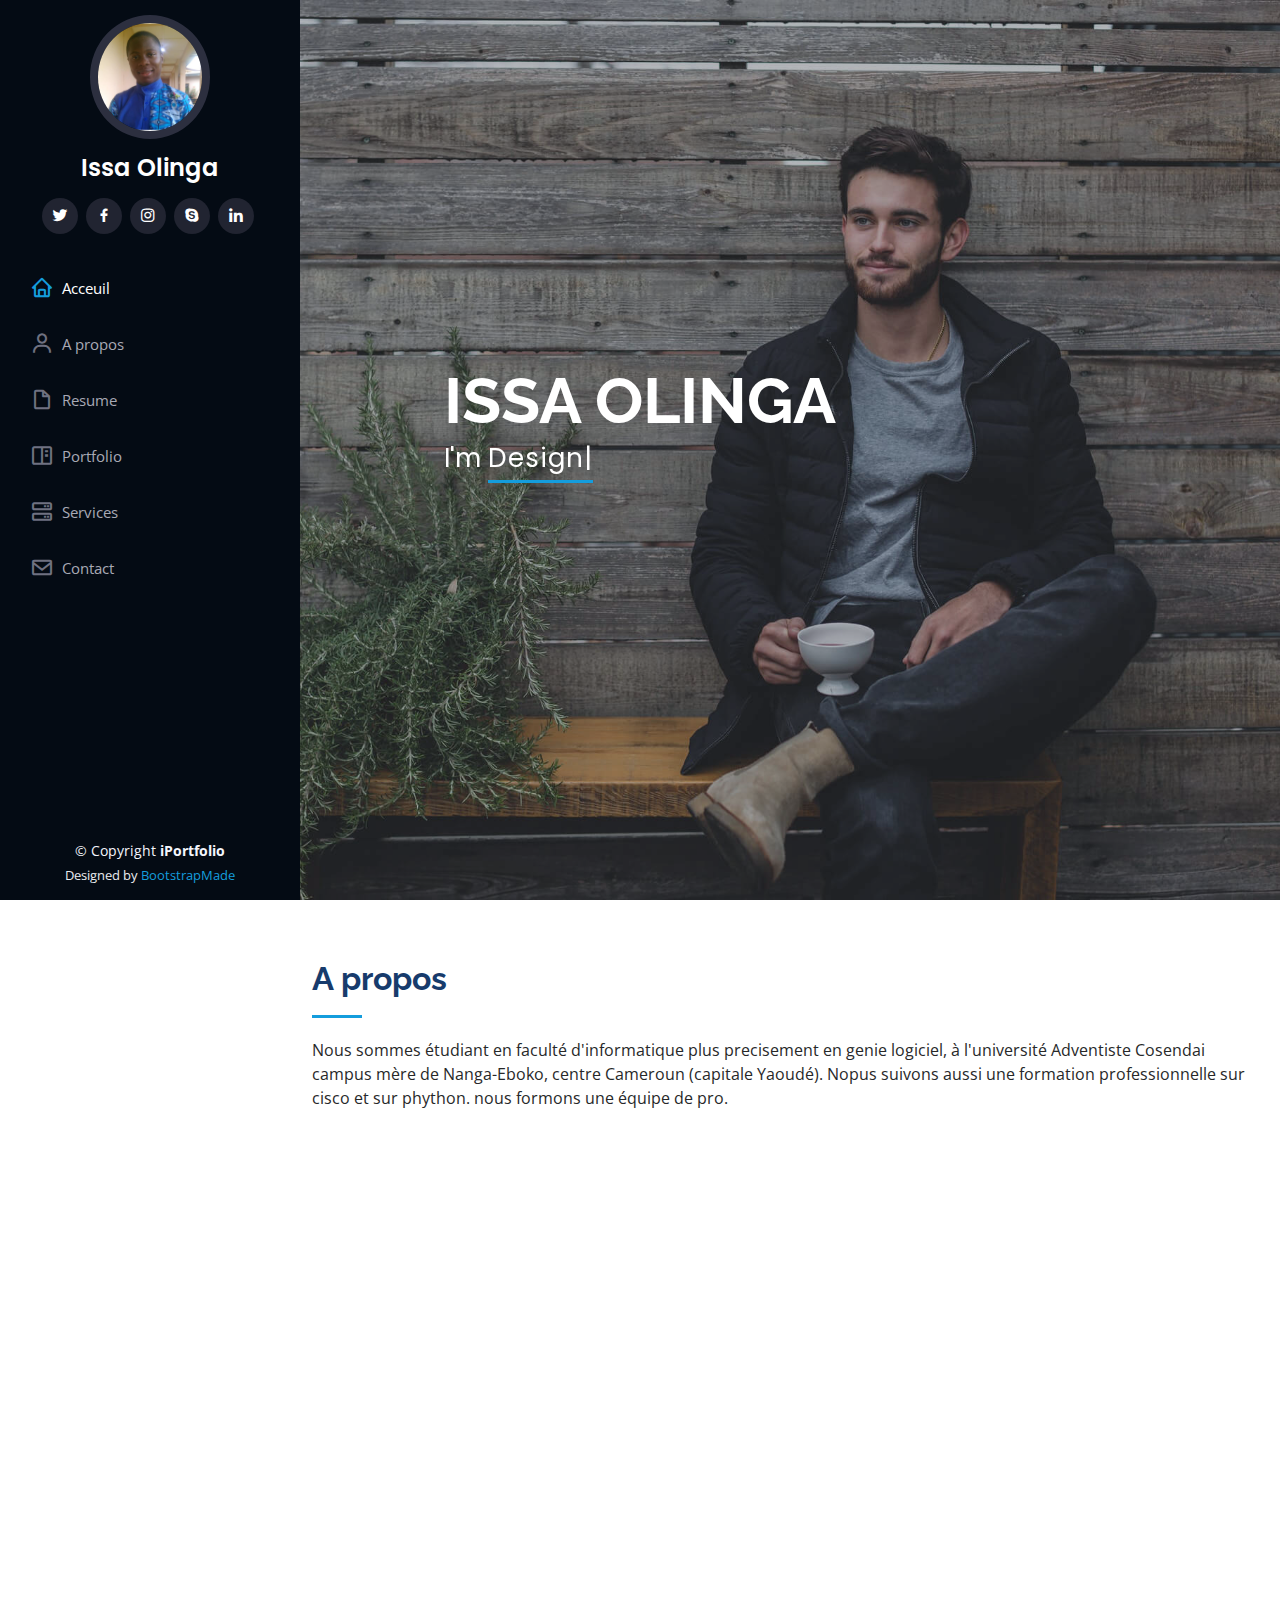
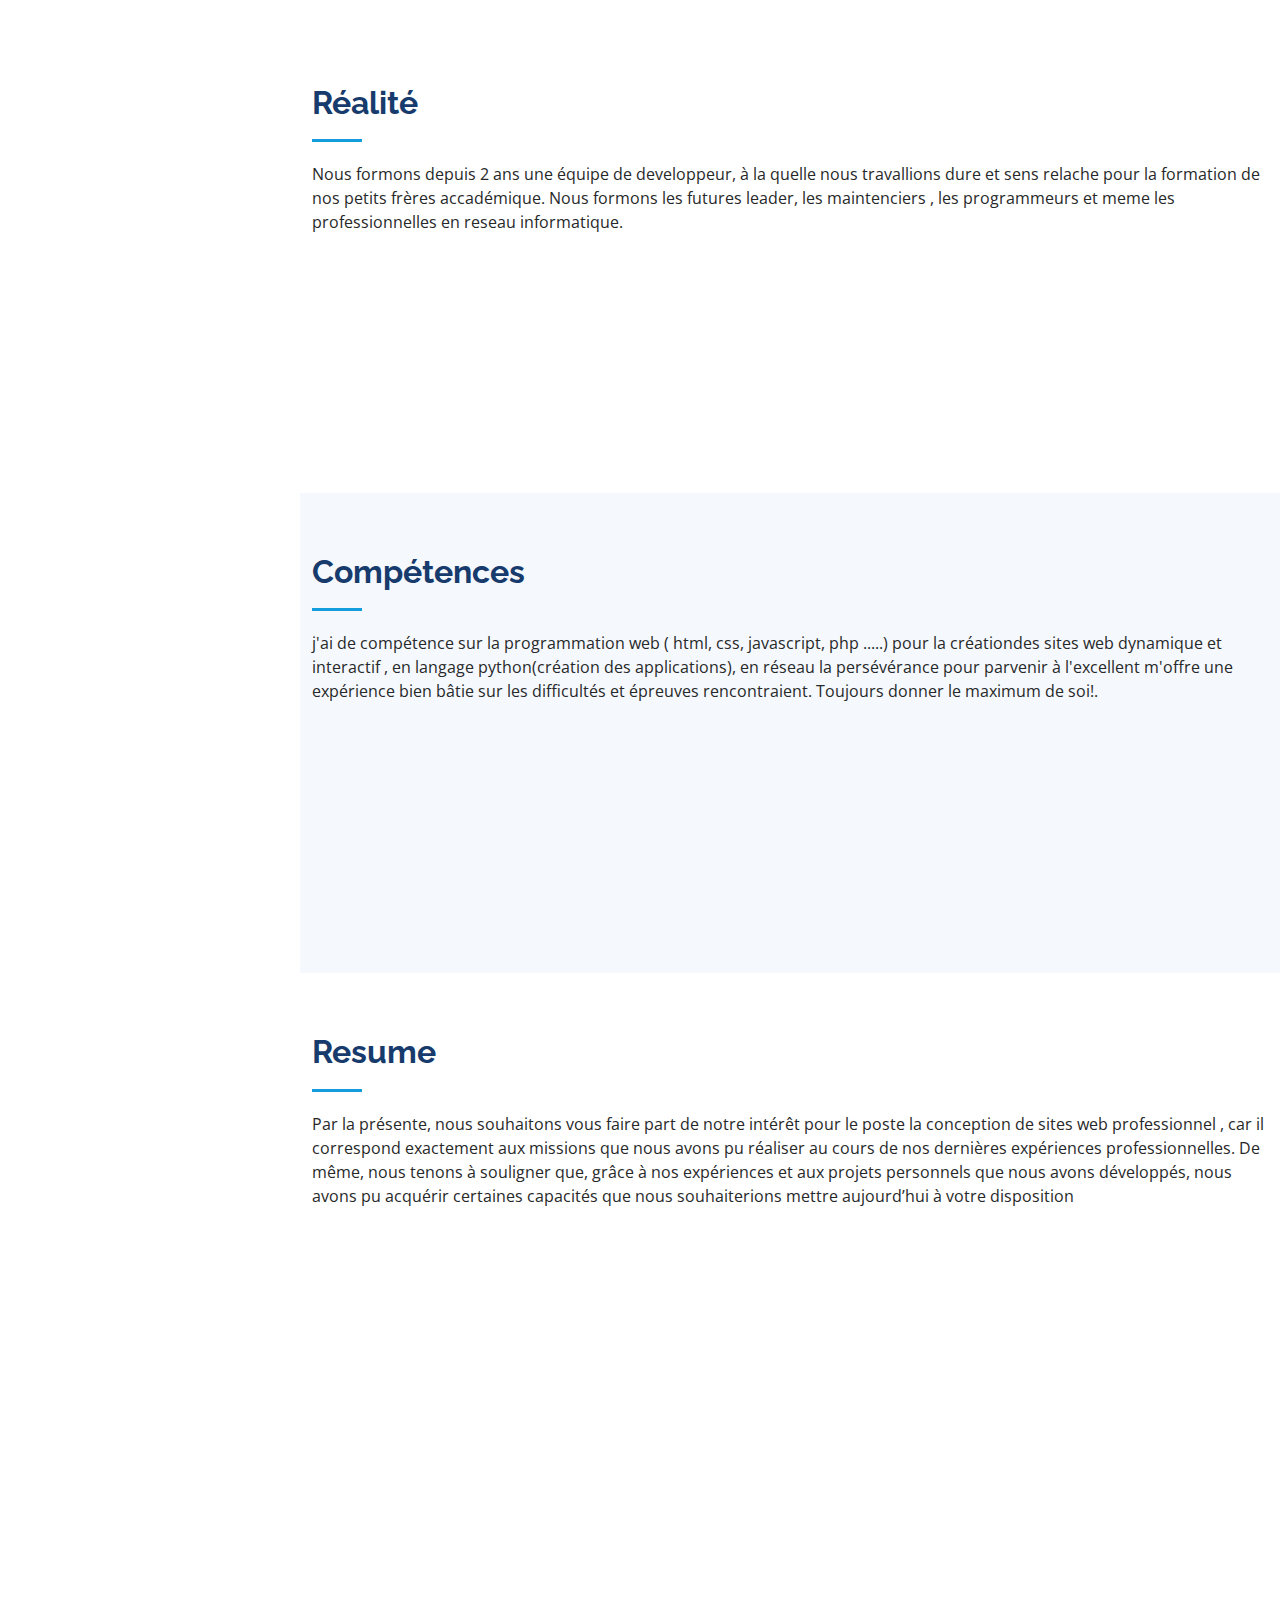
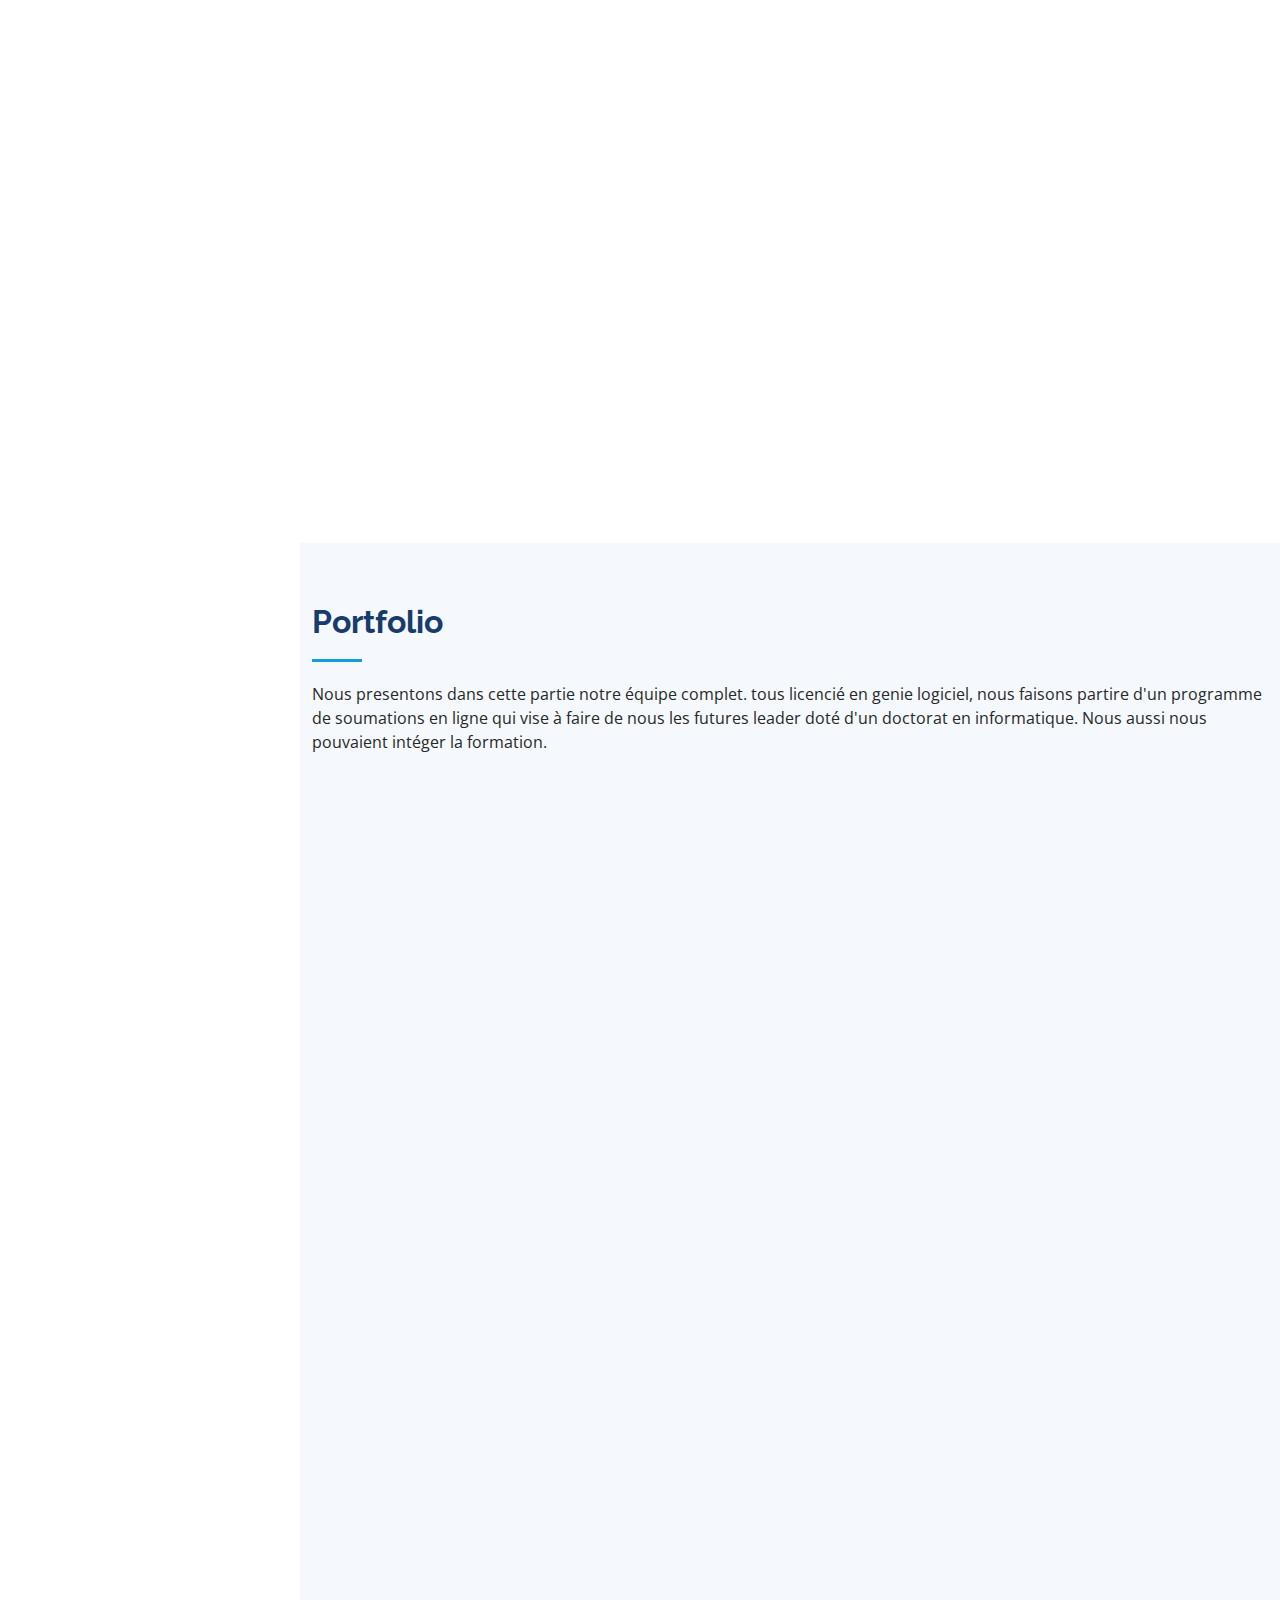
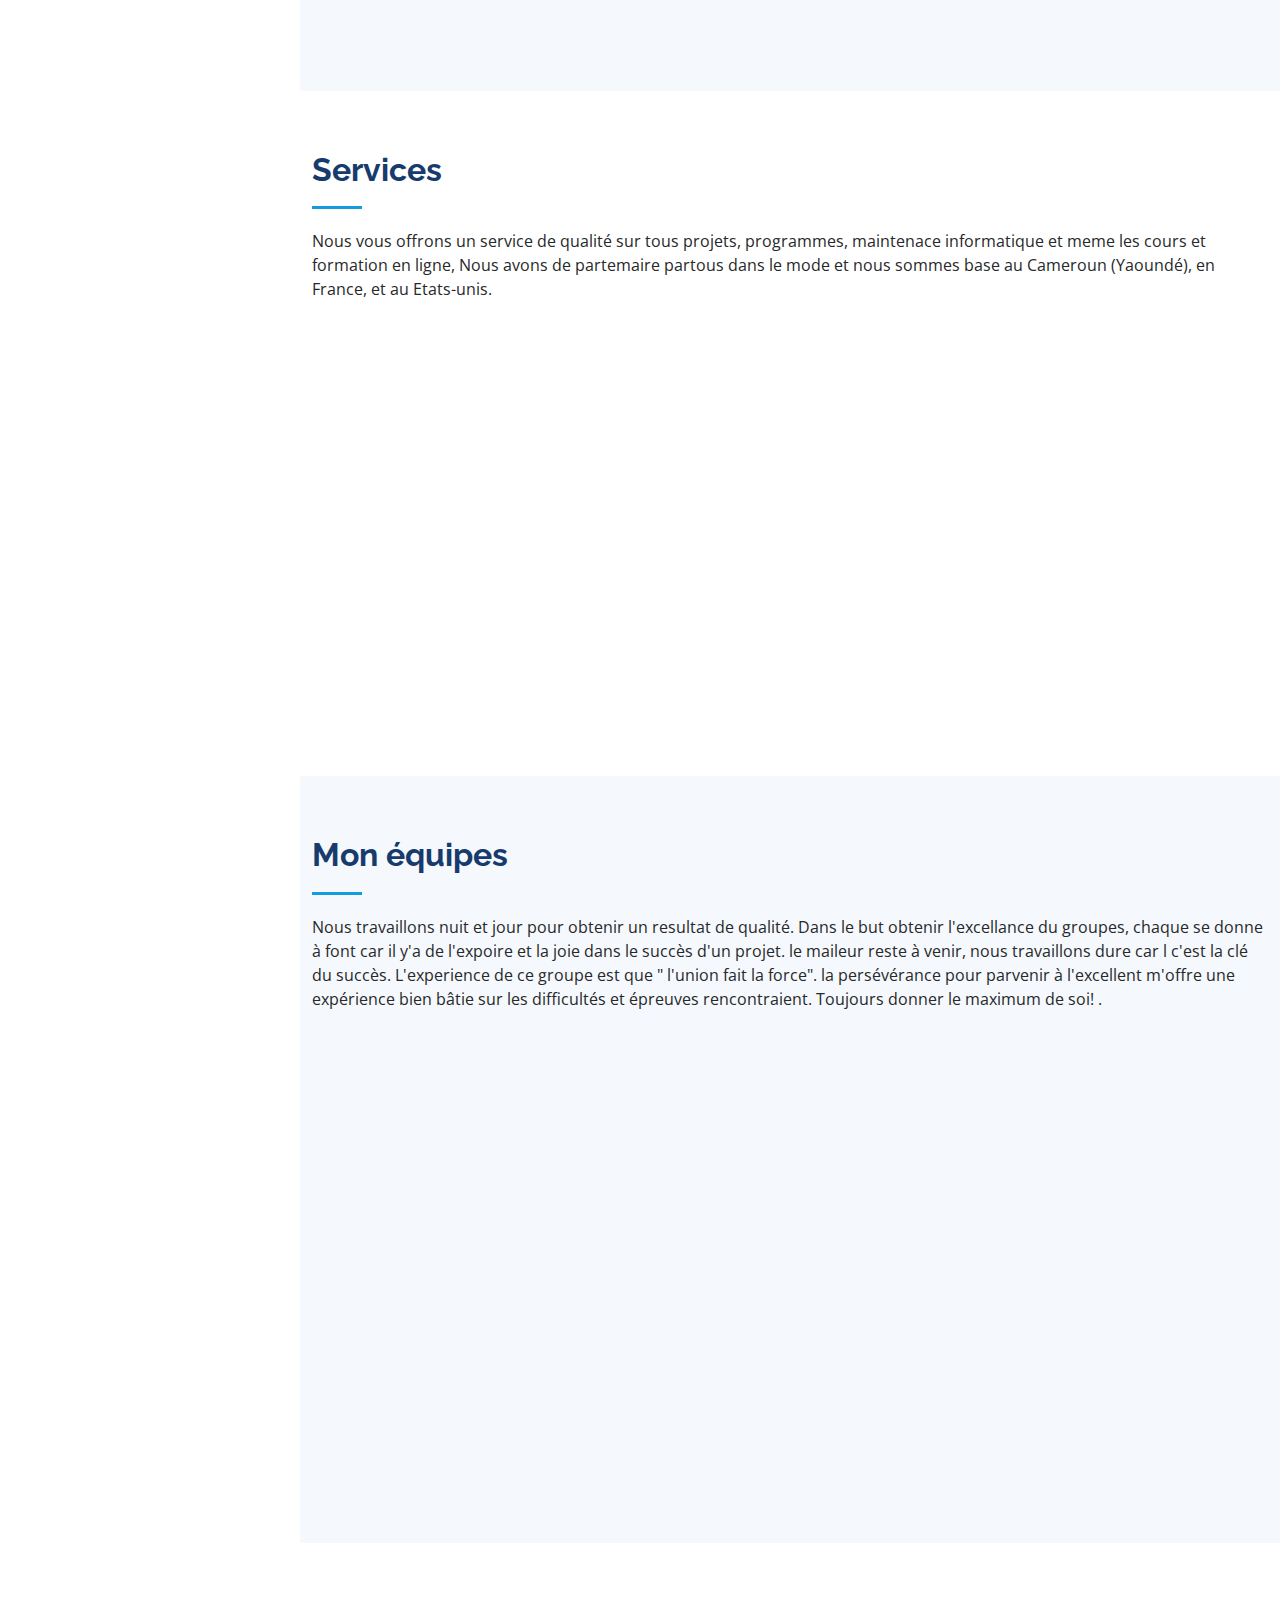
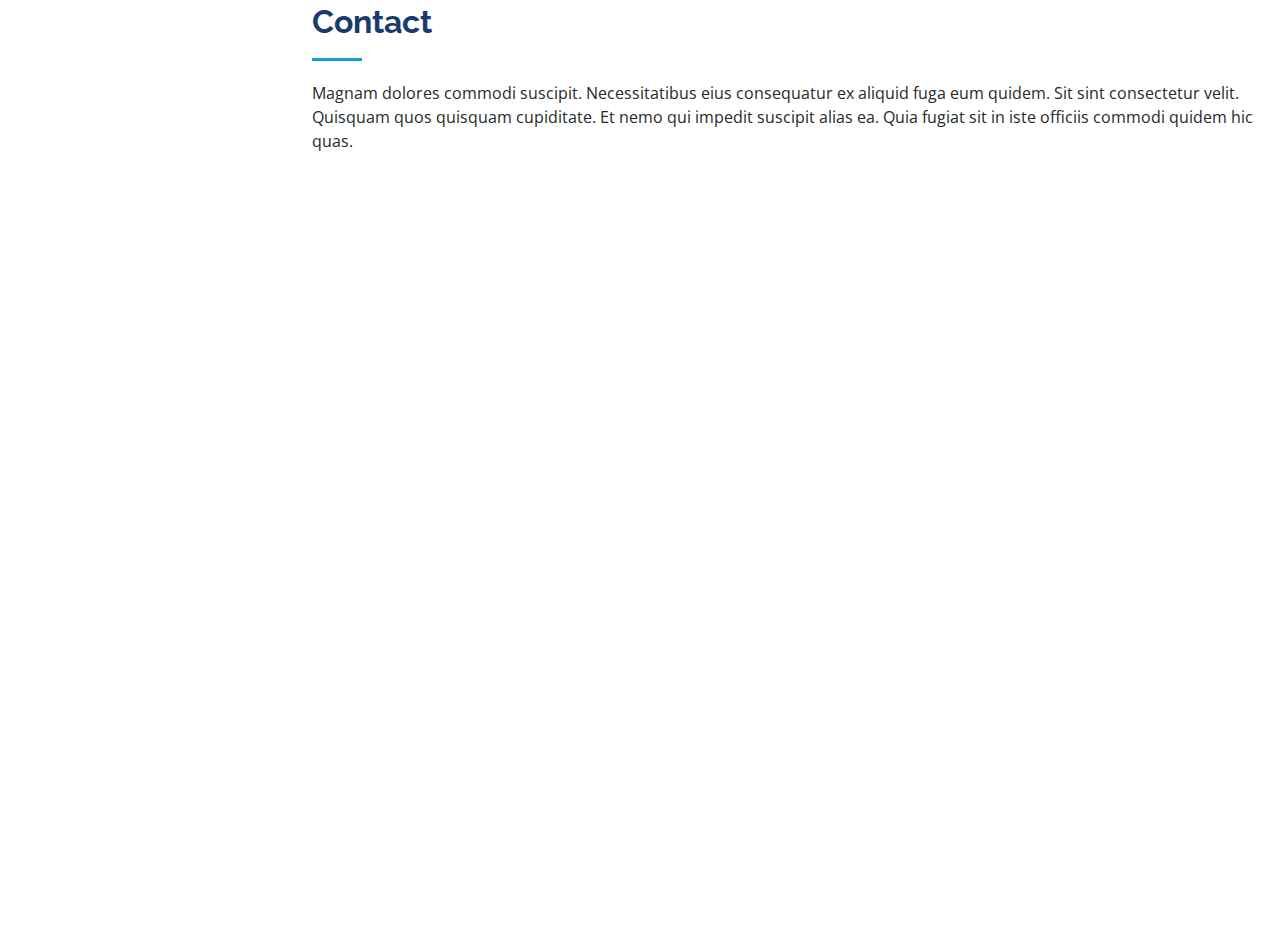
==== indice.html @ e3073c29 "Update and rename index.html to indice.html" ====
<!DOCTYPE html>
<html lang="fr">

<head>
  <meta charset="utf-8">
  <meta content="width=device-width, initial-scale=1.0" name="viewport">

  <title>notre cv</title>
  <meta content="" name="description">
  <meta content="" name="keywords">

  <!-- Favicons -->
  <link href="assets/img/issa.png" rel="icon">
  <link href="assets/img/apple-touch-icon.png" rel="apple-touch-icon">

  <!-- Google Fonts -->
  <link href="https://fonts.googleapis.com/css?family=Open+Sans:300,300i,400,400i,600,600i,700,700i|Raleway:300,300i,400,400i,500,500i,600,600i,700,700i|Poppins:300,300i,400,400i,500,500i,600,600i,700,700i" rel="stylesheet">

  <!-- Vendor CSS Files -->
  <link href="assets/vendor/aos/aos.css" rel="stylesheet">
  <link href="assets/vendor/bootstrap/css/bootstrap.min.css" rel="stylesheet">
  <link href="assets/vendor/bootstrap-icons/bootstrap-icons.css" rel="stylesheet">
  <link href="assets/vendor/boxicons/css/boxicons.min.css" rel="stylesheet">
  <link href="assets/vendor/glightbox/css/glightbox.min.css" rel="stylesheet">
  <link href="assets/vendor/swiper/swiper-bundle.min.css" rel="stylesheet">

  <!-- Template Main CSS File -->
  <link href="assets/css/style.css" rel="stylesheet">

  <!-- =======================================================
  * Template Name: iPortfolio - v3.0.1
  * Template URL: https://bootstrapmade.com/iportfolio-bootstrap-portfolio-websites-template/
  * Author: BootstrapMade.com
  * License: https://bootstrapmade.com/license/
  ======================================================== -->
</head>

<body>

  <!-- ======= Mobile nav toggle button ======= -->
  <i class="bi bi-list mobile-nav-toggle d-xl-none"></i>

  <!-- ======= Header ======= -->
  <header id="header">
    <div class="d-flex flex-column">

      <div class="profile">
        <img src="assets/img/issa.png" alt="" class="img-fluid rounded-circle">
        <h1 class="text-light"><a href="index.html">Issa Olinga</a></h1>
        <div class="social-links mt-3 text-center">
          <a href="#" class="twitter"><i class="bx bxl-twitter"></i></a>
          <a href="#" class="facebook"><i class="bx bxl-facebook"></i></a>
          <a href="#" class="instagram"><i class="bx bxl-instagram"></i></a>
          <a href="#" class="google-plus"><i class="bx bxl-skype"></i></a>
          <a href="#" class="linkedin"><i class="bx bxl-linkedin"></i></a>
        </div>
      </div>

      <nav id="navbar" class="nav-menu navbar">
        <ul>
          <li><a href="#hero" class="nav-link scrollto active"><i class="bx bx-home"></i> <span>Acceuil</span></a></li>
          <li><a href="#about" class="nav-link scrollto"><i class="bx bx-user"></i> <span>A propos</span></a></li>
          <li><a href="#resume" class="nav-link scrollto"><i class="bx bx-file-blank"></i> <span>Resume</span></a></li>
          <li><a href="#portfolio" class="nav-link scrollto"><i class="bx bx-book-content"></i> <span>Portfolio</span></a></li>
          <li><a href="#services" class="nav-link scrollto"><i class="bx bx-server"></i> <span>Services</span></a></li>
          <li><a href="#contact" class="nav-link scrollto"><i class="bx bx-envelope"></i> <span>Contact</span></a></li>
        </ul>
      </nav><!-- .nav-menu -->
    </div>
  </header><!-- End Header -->

  <!-- ======= Hero Section ======= -->
  <section id="hero" class="d-flex flex-column justify-content-center align-items-center">
    <div class="hero-container" data-aos="fade-in">
      <h1>ISSA OLINGA</h1>
      <p>I'm <span class="typed" data-typed-items="Designer, Developer, Freelancer, Photographer"></span></p>
    </div>
  </section><!-- End Hero -->

  <main id="main">

    <!-- ======= About Section ======= -->
    <section id="about" class="about">
      <div class="container">

        <div class="section-title">
          <h2>A propos</h2>
          <p>Nous sommes étudiant en faculté d'informatique plus precisement en genie logiciel, à l'université Adventiste Cosendai
          campus mère de Nanga-Eboko, centre Cameroun (capitale Yaoudé). Nopus suivons aussi une formation professionnelle sur 
          cisco et sur phython. nous formons une équipe de pro.</p>
        </div>

        <div class="row">
          <div class="col-lg-4" data-aos="fade-right">
            <img src="assets/img/issa.png" class="img-fluid" alt="Issa olinga">
          </div>
          <div class="col-lg-8 pt-4 pt-lg-0 content" data-aos="fade-left">
            <h3>ISSA OLINGA &amp; Procity.</h3>
            <p class="font-italic">
              je m'appelle Issa Olinga Hermann Junior et je suis un Camerounais originaire du centre. Procity est mon surmon 
              le plus connu.
            </p>
            <div class="row">
              <div class="col-lg-6">
                <ul>
                  <li><i class="bi bi-chevron-right"></i> <strong>Date Mess:</strong> <span>9 Mars 2000</span></li>
                  <li><i class="bi bi-chevron-right"></i> <strong>Mon site:</strong> <span>issaolinga.alwaysdata.net/issa/</span></li>
                  <li><i class="bi bi-chevron-right"></i> <strong>Tel:</strong> <span>690154721</span></li>
                  <li><i class="bi bi-chevron-right"></i> <strong>Ville:</strong> <span>Nanga, Yaoundé</span></li>
                </ul>
              </div>
              <div class="col-lg-6">
                <ul>
                  <li><i class="bi bi-chevron-right"></i> <strong>Age:</strong> <span>20</span></li>
                  <li><i class="bi bi-chevron-right"></i> <strong>Etude:</strong> <span>Master(bien tot)</span></li>
                  <li><i class="bi bi-chevron-right"></i> <strong>Email:</strong> <span>issa@gmail.com</span></li>
                  <li><i class="bi bi-chevron-right"></i> <strong>Specialité:</strong> <span>Pro web</span></li>
                </ul>
              </div>
            </div>
            <p>
              Je suis de un garcon talentueu, dont les les experience de la vie ne font que fortifiés ma foi et me rende
              toujours fort. La meilleure experience de dévotion, c'est la découverte d'une nouvelle idée, cette experience 
              n'a donnée une vision claire sur la facons que je doit developper mes programmes et mes idée. tout à coté nous oblions pas 
              la prière et la preceverance dans la foie Dieu
            </p>
          </div>
        </div>

      </div>
    </section><!-- End About Section -->

    <!-- ======= Facts Section ======= -->
    <section id="facts" class="facts">
      <div class="container">

        <div class="section-title">
          <h2>Réalité</h2>
          <p>
            Nous formons depuis 2 ans une équipe de developpeur, à la quelle nous travallions dure et sens relache
            pour la formation de nos petits frères accadémique. Nous formons les futures leader, les maintenciers
            , les programmeurs et meme les professionnelles en reseau informatique.</p>
        </div>

        <div class="row no-gutters">

          <div class="col-lg-3 col-md-6 d-md-flex align-items-md-stretch" data-aos="fade-up">
            <div class="count-box">
              <i class="bi bi-emoji-smile"></i>
              <span data-purecounter-start="0" data-purecounter-end="232" data-purecounter-duration="1" class="purecounter"></span>
              <p><strong>Abonner/Clients</strong> liste ouverte</p>
            </div>
          </div>

          <div class="col-lg-3 col-md-6 d-md-flex align-items-md-stretch" data-aos="fade-up" data-aos-delay="100">
            <div class="count-box">
              <i class="bi bi-journal-richtext"></i>
              <span data-purecounter-start="0" data-purecounter-end="521" data-purecounter-duration="1" class="purecounter"></span>
              <p><strong>Projects</strong> Sur tous les domaines de l'informatique</p>
            </div>
          </div>

          <div class="col-lg-3 col-md-6 d-md-flex align-items-md-stretch" data-aos="fade-up" data-aos-delay="200">
            <div class="count-box">
              <i class="bi bi-headset"></i>
              <span data-purecounter-start="0" data-purecounter-end="1453" data-purecounter-duration="1" class="purecounter"></span>
              <p><strong>Les heures de travaille </strong> N'incluent pas les jours fériés</p>
            </div>
          </div>

          <div class="col-lg-3 col-md-6 d-md-flex align-items-md-stretch" data-aos="fade-up" data-aos-delay="300">
            <div class="count-box">
              <i class="bi bi-people"></i>
              <span data-purecounter-start="0" data-purecounter-end="32" data-purecounter-duration="1" class="purecounter"></span>
              <p><strong> Mon équipe</strong> bosseuses très créatives.</p>
            </div>
          </div>

        </div>

      </div>
    </section><!-- End Facts Section -->

    <!-- ======= Skills Section ======= -->
    <section id="skills" class="skills section-bg">
      <div class="container">

        <div class="section-title">
          <h2>Compétences</h2>
          <p>
           j'ai de compétence sur la programmation web ( html, css, javascript, php .....) 
            pour la créationdes sites web dynamique et interactif , en langage python(création des applications), 
            en réseau
            la persévérance pour parvenir à l'excellent m'offre une expérience bien bâtie sur les difficultés 
            et épreuves rencontraient. Toujours donner le maximum de soi!.</p>
        </div>

        <div class="row skills-content">

          <div class="col-lg-6" data-aos="fade-up">

            <div class="progress">
              <span class="skill">HTML <i class="val">100%</i></span>
              <div class="progress-bar-wrap">
                <div class="progress-bar" role="progressbar" aria-valuenow="100" aria-valuemin="0" aria-valuemax="100"></div>
              </div>
            </div>

            <div class="progress">
              <span class="skill">CSS <i class="val">90%</i></span>
              <div class="progress-bar-wrap">
                <div class="progress-bar" role="progressbar" aria-valuenow="90" aria-valuemin="0" aria-valuemax="100"></div>
              </div>
            </div>

            <div class="progress">
              <span class="skill">JavaScript <i class="val">75%</i></span>
              <div class="progress-bar-wrap">
                <div class="progress-bar" role="progressbar" aria-valuenow="75" aria-valuemin="0" aria-valuemax="100"></div>
              </div>
            </div>

          </div>

          <div class="col-lg-6" data-aos="fade-up" data-aos-delay="100">

            <div class="progress">
              <span class="skill">PHP <i class="val">80%</i></span>
              <div class="progress-bar-wrap">
                <div class="progress-bar" role="progressbar" aria-valuenow="80" aria-valuemin="0" aria-valuemax="100"></div>
              </div>
            </div>

            <div class="progress">
              <span class="skill">WordPress/CMS <i class="val">90%</i></span>
              <div class="progress-bar-wrap">
                <div class="progress-bar" role="progressbar" aria-valuenow="90" aria-valuemin="0" aria-valuemax="100"></div>
              </div>
            </div>

            <div class="progress">
              <span class="skill">Photoshop <i class="val">55%</i></span>
              <div class="progress-bar-wrap">
                <div class="progress-bar" role="progressbar" aria-valuenow="55" aria-valuemin="0" aria-valuemax="100"></div>
              </div>
            </div>

          </div>

        </div>

      </div>
    </section><!-- End Skills Section -->

    <!-- ======= Resume Section ======= -->
    <section id="resume" class="resume">
      <div class="container">

        <div class="section-title">
          <h2>Resume</h2>
          <p> Par la présente, nous souhaitons vous faire part de notre intérêt pour le poste la conception de sites web professionnel , car il correspond exactement aux missions que nous avons pu réaliser au cours de nos dernières expériences professionnelles.

De même, nous tenons à souligner que, grâce à nos expériences et aux projets personnels que nous avons développés, nous avons pu acquérir certaines capacités que nous souhaiterions mettre aujourd’hui à votre disposition</p>
        </div>

        <div class="row">
          <div class="col-lg-6" data-aos="fade-up">
            <h3 class="resume-title">Somaire</h3>
            <div class="resume-item pb-0">
              <h4>Ovenga David Kevin</h4>
              <p><em> Designeur graphique avec plus de 3 ans d'expérience dans la conception et le développement.</em></p>
              <ul>
                <li>Yaoundé par 127,Moto-george, YL</li>
                <li>(+237) 69576263</li>
                <li>davidovenga@gmail.com</li>
              </ul>
            </div>

            <h3 class="resume-title">Education</h3>
            <div class="resume-item">
              <h4>Master des Beaux-Arts &amp; Graphic Design</h4>
              <h5>2015 - 2016</h5>
              <p><em>Université Aime cosendai , Nanga Eboko, NE</em></p>
              <p>L'Université Adventiste de Cosendai est une université chrétienne privée appartenant au système éducatif adventiste du septième jour.</div>
            <div class="resume-item">
              <h4>Bachelor of Fine Arts &amp; Graphic Design</h4>
              <h5>2010 - 2014</h5>
              <p><em> Université Aime cosendai , Nanga Eboko, NE </em></p>
              </div>
          </div>
          <div class="col-lg-6" data-aos="fade-up" data-aos-delay="100">
            <h3 class="resume-title">Professional Experience</h3>
            <div class="resume-item">
              <h4>Senior graphic design specialist</h4>
              <h5>2019 - Present</h5>
              <p><em>Experion, New York, NY </em></p>
              <ul>
                <li>Lead in the design, development, and implementation of the graphic, layout, and production communication materials</li>
                <li>Delegate tasks to the 7 members of the design team and provide counsel on all aspects of the project. </li>
                <li>Supervise the assessment of all graphic materials in order to ensure quality and accuracy of the design</li>
                <li>Oversee the efficient use of production project budgets ranging from $2,000 - $25,000</li>
              </ul>
            </div>
            <div class="resume-item">
              <h4>Graphic design specialist</h4>
              <h5>2017 - 2018</h5>
              <p><em>Stepping Stone Advertising, New York, NY</em></p>
              <ul>
                <li>Developed numerous marketing programs (logos, brochures,infographics, presentations, and advertisements).</li>
                <li>Managed up to 5 projects or tasks at a given time while under pressure</li>
                <li>Recommended and consulted with clients on the most appropriate graphic design</li>
                <li>Created 4+ design presentations and proposals a month for clients and account managers</li>
              </ul>
            </div>
          </div>
        </div>

      </div>
    </section><!-- End Resume Section -->

    <!-- ======= Portfolio Section ======= -->
    <section id="portfolio" class="portfolio section-bg">
      <div class="container">

        <div class="section-title">
          <h2>Portfolio</h2>
          <p>
            Nous presentons dans cette partie notre équipe complet. tous licencié en genie logiciel, nous faisons 
            partire d'un programme de soumations en ligne qui vise à faire de nous les futures leader doté d'un doctorat
            en informatique. Nous aussi nous pouvaient intéger la formation.</p>
        </div>

        <div class="row" data-aos="fade-up">
          <div class="col-lg-12 d-flex justify-content-center">
            <ul id="portfolio-flters">
              <li data-filter="*" class="filter-active">All</li>
              <li data-filter=".filter-app">Top</li>
              <li data-filter=".filter-card">Pro</li>
              <li data-filter=".filter-web">yes</li>
            </ul>
          </div>
        </div>

        <div class="row portfolio-container" data-aos="fade-up" data-aos-delay="100">

          <div class="col-lg-4 col-md-6 portfolio-item filter-app">
            <div class="portfolio-wrap">
              <img src="assets/img/portfolio/portfolio-1.jpg" class="img-fluid" alt="">
              <div class="portfolio-links">
                <a href="assets/img/portfolio/portfolio-1.jpg" data-gallery="portfolioGallery" class="portfolio-lightbox" title="App 1"><i class="bx bx-plus"></i></a>
                <a href="portfolio-details.html" title="More Details"><i class="bx bx-link"></i></a>
              </div>
            </div>
          </div>

          <div class="col-lg-4 col-md-6 portfolio-item filter-web">
            <div class="portfolio-wrap">
              <img src="assets/img/portfolio/portfolio-2.jpg" class="img-fluid" alt="">
              <div class="portfolio-links">
                <a href="assets/img/portfolio/portfolio-2.jpg" data-gallery="portfolioGallery" class="portfolio-lightbox" title="Web 3"><i class="bx bx-plus"></i></a>
                <a href="portfolio-details.html" title="More Details"><i class="bx bx-link"></i></a>
              </div>
            </div>
          </div>

          <div class="col-lg-4 col-md-6 portfolio-item filter-app">
            <div class="portfolio-wrap">
              <img src="assets/img/portfolio/portfolio-3.jpg" class="img-fluid" alt="">
              <div class="portfolio-links">
                <a href="assets/img/portfolio/portfolio-3.jpg" data-gallery="portfolioGallery" class="portfolio-lightbox" title="App 2"><i class="bx bx-plus"></i></a>
                <a href="portfolio-details.html" title="More Details"><i class="bx bx-link"></i></a>
              </div>
            </div>
          </div>

          <div class="col-lg-4 col-md-6 portfolio-item filter-card">
            <div class="portfolio-wrap">
              <img src="assets/img/portfolio/portfolio-4.jpg" class="img-fluid" alt="">
              <div class="portfolio-links">
                <a href="assets/img/portfolio/portfolio-4.jpg" data-gallery="portfolioGallery" class="portfolio-lightbox" title="Card 2"><i class="bx bx-plus"></i></a>
                <a href="portfolio-details.html" title="More Details"><i class="bx bx-link"></i></a>
              </div>
            </div>
          </div>

          <div class="col-lg-4 col-md-6 portfolio-item filter-web">
            <div class="portfolio-wrap">
              <img src="assets/img/portfolio/portfolio-5.jpg" class="img-fluid" alt="">
              <div class="portfolio-links">
                <a href="assets/img/portfolio/portfolio-5.jpg" data-gallery="portfolioGallery" class="portfolio-lightbox" title="Web 2"><i class="bx bx-plus"></i></a>
                <a href="portfolio-details.html" title="More Details"><i class="bx bx-link"></i></a>
              </div>
            </div>
          </div>

          <div class="col-lg-4 col-md-6 portfolio-item filter-app">
            <div class="portfolio-wrap">
              <img src="assets/img/portfolio/portfolio-6.jpg" class="img-fluid" alt="">
              <div class="portfolio-links">
                <a href="assets/img/portfolio/portfolio-6.jpg" data-gallery="portfolioGallery" class="portfolio-lightbox" title="App 3"><i class="bx bx-plus"></i></a>
                <a href="portfolio-details.html" title="More Details"><i class="bx bx-link"></i></a>
              </div>
            </div>
          </div>

          <div class="col-lg-4 col-md-6 portfolio-item filter-card">
            <div class="portfolio-wrap">
              <img src="assets/img/portfolio/portfolio-7.jpg" class="img-fluid" alt="">
              <div class="portfolio-links">
                <a href="assets/img/portfolio/portfolio-7.jpg" data-gallery="portfolioGallery" class="portfolio-lightbox" title="Card 1"><i class="bx bx-plus"></i></a>
                <a href="portfolio-details.html" title="More Details"><i class="bx bx-link"></i></a>
              </div>
            </div>
          </div>

          <div class="col-lg-4 col-md-6 portfolio-item filter-card">
            <div class="portfolio-wrap">
              <img src="assets/img/portfolio/portfolio-8.jpg" class="img-fluid" alt="">
              <div class="portfolio-links">
                <a href="assets/img/portfolio/portfolio-8.jpg" data-gallery="portfolioGallery" class="portfolio-lightbox" title="Card 3"><i class="bx bx-plus"></i></a>
                <a href="portfolio-details.html" title="More Details"><i class="bx bx-link"></i></a>
              </div>
            </div>
          </div>

          <div class="col-lg-4 col-md-6 portfolio-item filter-web">
            <div class="portfolio-wrap">
              <img src="assets/img/portfolio/portfolio-9.jpg" class="img-fluid" alt="">
              <div class="portfolio-links">
                <a href="assets/img/portfolio/portfolio-9.jpg" data-gallery="portfolioGallery" class="portfolio-lightbox" title="Web 3"><i class="bx bx-plus"></i></a>
                <a href="portfolio-details.html" title="More Details"><i class="bx bx-link"></i></a>
              </div>
            </div>
          </div>

        </div>

      </div>
    </section><!-- End Portfolio Section -->

    <!-- ======= Services Section ======= -->
    <section id="services" class="services">
      <div class="container">

        <div class="section-title">
          <h2>Services</h2>
          <p>
            Nous vous offrons un service de qualité sur tous projets, programmes, maintenace informatique et
            meme les cours et formation en ligne, Nous avons de partemaire partous dans le mode et nous sommes base
            au Cameroun (Yaoundé), en France, et au Etats-unis.</p>
        </div>

        <div class="row">
          <div class="col-lg-4 col-md-6 icon-box" data-aos="fade-up">
            <div class="icon"><i class="bi bi-briefcase"></i></div>
            <h4 class="title"><a href="">Messageries/couriers</a></h4>
            <p class="description">
              Nous offrons un service de messagerie specialiser et securiser. n'hesitez pas à 
              créer votre compte, profiter des offres</p>
          </div>
          <div class="col-lg-4 col-md-6 icon-box" data-aos="fade-up" data-aos-delay="100">
            <div class="icon"><i class="bi bi-card-checklist"></i></div>
            <h4 class="title"><a href="">service web</a></h4>
            <p class="description">
              Nous vous proposons ici des templets, des sites wordpress, boostrapp, et meme 
              des site avec base de données. souscrivez</p>
          </div>
          <div class="col-lg-4 col-md-6 icon-box" data-aos="fade-up" data-aos-delay="200">
            <div class="icon"><i class="bi bi-bar-chart"></i></div>
            <h4 class="title"><a href="">service réseau</a></h4>
            <p class="description">
              le service reseau informatique vous offre la posibilité avoire les équipements réseaux de qualités (equi cisco)</p>
          </div>
          <div class="col-lg-4 col-md-6 icon-box" data-aos="fade-up" data-aos-delay="300">
            <div class="icon"><i class="bi bi-binoculars"></i></div>
            <h4 class="title"><a href="">hébergement</a></h4>
            <p class="description">
              Nous vos offrons un hébergeur gratuit, pour 5 ans, avec assistance. Ne louper pas cette occasion et profiter des offres</p>
          </div>
          <div class="col-lg-4 col-md-6 icon-box" data-aos="fade-up" data-aos-delay="400">
            <div class="icon"><i class="bi bi-brightness-high"></i></div>
            <h4 class="title"><a href="">Etudes</a></h4>
            <p class="description">
              Nous vous offrons dans ce servive une formation sur php, sur 1 ans dont 2 moins gratuits, le reste payant</p>
          </div>
          <div class="col-lg-4 col-md-6 icon-box" data-aos="fade-up" data-aos-delay="500">
            <div class="icon"><i class="bi bi-calendar4-week"></i></div>
            <h4 class="title"><a href="">Mos programmes</a></h4>
            <p class="description">
              Nous vous donnons la posibilité de vous inscrir à 5$ seulement pour suivre tous nos prrogrammes en ligne. Ne manquez pas</p>
          </div>
        </div>

      </div>
    </section><!-- End Services Section -->

    <!-- ======= Testimonials Section ======= -->
    <section id="testimonials" class="testimonials section-bg">
      <div class="container">

        <div class="section-title">
          <h2>Mon équipes</h2>
          <p>
            Nous travaillons nuit et jour pour obtenir un resultat de qualité. Dans le but obtenir l'excellance du groupes, chaque se donne à font 
            car il y'a de l'expoire et la joie dans le succès d'un projet. le maileur reste à venir, nous travaillons dure car l c'est la clé
            du succès. L'experience de ce groupe est que " l'union fait la force". la persévérance pour parvenir à l'excellent m'offre une expérience bien bâtie sur les difficultés et épreuves rencontraient. Toujours donner le maximum de soi!
            .</p>
        </div>

        <div class="testimonials-slider swiper-container" data-aos="fade-up" data-aos-delay="100">
          <div class="swiper-wrapper">

            <div class="swiper-slide">
              <div class="testimonial-item" data-aos="fade-up">
                <p>
                  <i class="bx bxs-quote-alt-left quote-icon-left"></i>
                  Proin iaculis purus consequat sem cure digni ssim donec porttitora entum suscipit rhoncus. Accusantium quam, ultricies eget id, aliquam eget nibh et. Maecen aliquam, risus at semper.
                  <i class="bx bxs-quote-alt-right quote-icon-right"></i>
                </p>
                <img src="assets/img/testimonials/testimonials-1.jpg" class="testimonial-img" alt="">
                <h3>Saul Goodman</h3>
                <h4>Ceo &amp; Founder</h4>
              </div>
            </div><!-- End testimonial item -->

            <div class="swiper-slide">
              <div class="testimonial-item" data-aos="fade-up" data-aos-delay="100">
                <p>
                  <i class="bx bxs-quote-alt-left quote-icon-left"></i>
                  Export tempor illum tamen malis malis eram quae irure esse labore quem cillum quid cillum eram malis quorum velit fore eram velit sunt aliqua noster fugiat irure amet legam anim culpa.
                  <i class="bx bxs-quote-alt-right quote-icon-right"></i>
                </p>
                <img src="assets/img/testimonials/testimonials-2.jpg" class="testimonial-img" alt="">
                <h3>Sara Wilsson</h3>
                <h4>Designer</h4>
              </div>
            </div><!-- End testimonial item -->

            <div class="swiper-slide">
              <div class="testimonial-item" data-aos="fade-up" data-aos-delay="200">
                <p>
                  <i class="bx bxs-quote-alt-left quote-icon-left"></i>
                  Enim nisi quem export duis labore cillum quae magna enim sint quorum nulla quem veniam duis minim tempor labore quem eram duis noster aute amet eram fore quis sint minim.
                  <i class="bx bxs-quote-alt-right quote-icon-right"></i>
                </p>
                <img src="assets/img/testimonials/testimonials-3.jpg" class="testimonial-img" alt="">
                <h3>Jena Karlis</h3>
                <h4>Store Owner</h4>
              </div>
            </div><!-- End testimonial item -->

            <div class="swiper-slide">
              <div class="testimonial-item" data-aos="fade-up" data-aos-delay="300">
                <p>
                  <i class="bx bxs-quote-alt-left quote-icon-left"></i>
                  Fugiat enim eram quae cillum dolore dolor amet nulla culpa multos export minim fugiat minim velit minim dolor enim duis veniam ipsum anim magna sunt elit fore quem dolore labore illum veniam.
                  <i class="bx bxs-quote-alt-right quote-icon-right"></i>
                </p>
                <img src="assets/img/testimonials/testimonials-4.jpg" class="testimonial-img" alt="">
                <h3>Matt Brandon</h3>
                <h4>Freelancer</h4>
              </div>
            </div><!-- End testimonial item -->

            <div class="swiper-slide">
              <div class="testimonial-item" data-aos="fade-up" data-aos-delay="400">
                <p>
                  <i class="bx bxs-quote-alt-left quote-icon-left"></i>
                  Quis quorum aliqua sint quem legam fore sunt eram irure aliqua veniam tempor noster veniam enim culpa labore duis sunt culpa nulla illum cillum fugiat legam esse veniam culpa fore nisi cillum quid.
                  <i class="bx bxs-quote-alt-right quote-icon-right"></i>
                </p>
                <img src="assets/img/testimonials/testimonials-5.jpg" class="testimonial-img" alt="">
                <h3>John Larson</h3>
                <h4>Entrepreneur</h4>
              </div>
            </div><!-- End testimonial item -->

          </div>
          <div class="swiper-pagination"></div>
        </div>

      </div>
    </section><!-- End Testimonials Section -->

    <!-- ======= Contact Section ======= -->
    <section id="contact" class="contact">
      <div class="container">

        <div class="section-title">
          <h2>Contact</h2>
          <p>Magnam dolores commodi suscipit. Necessitatibus eius consequatur ex aliquid fuga eum quidem. Sit sint consectetur velit. Quisquam quos quisquam cupiditate. Et nemo qui impedit suscipit alias ea. Quia fugiat sit in iste officiis commodi quidem hic quas.</p>
        </div>

        <div class="row" data-aos="fade-in">

          <div class="col-lg-5 d-flex align-items-stretch">
            <div class="info">
              <div class="address">
                <i class="bi bi-geo-alt"></i>
                <h4>Location:</h4>
                <p>A108 Adam Street, New York, NY 535022</p>
              </div>

              <div class="email">
                <i class="bi bi-envelope"></i>
                <h4>Email:</h4>
                <p>info@example.com</p>
              </div>

              <div class="phone">
                <i class="bi bi-phone"></i>
                <h4>Call:</h4>
                <p>+1 5589 55488 55s</p>
              </div>

              <iframe src="https://www.google.com/maps/embed?pb=!1m14!1m8!1m3!1d12097.433213460943!2d-74.0062269!3d40.7101282!3m2!1i1024!2i768!4f13.1!3m3!1m2!1s0x0%3A0xb89d1fe6bc499443!2sDowntown+Conference+Center!5e0!3m2!1smk!2sbg!4v1539943755621" frameborder="0" style="border:0; width: 100%; height: 290px;" allowfullscreen></iframe>
            </div>

          </div>

          <div class="col-lg-7 mt-5 mt-lg-0 d-flex align-items-stretch">
            <form action="forms/contact.php" method="post" role="form" class="php-email-form">
              <div class="row">
                <div class="form-group col-md-6">
                  <label for="name">Your Name</label>
                  <input type="text" name="name" class="form-control" id="name" required>
                </div>
                <div class="form-group col-md-6">
                  <label for="name">Your Email</label>
                  <input type="email" class="form-control" name="email" id="email" required>
                </div>
              </div>
              <div class="form-group">
                <label for="name">Subject</label>
                <input type="text" class="form-control" name="subject" id="subject" required>
              </div>
              <div class="form-group">
                <label for="name">Message</label>
                <textarea class="form-control" name="message" rows="10" required></textarea>
              </div>
              <div class="my-3">
                <div class="loading">Loading</div>
                <div class="error-message"></div>
                <div class="sent-message">Your message has been sent. Thank you!</div>
              </div>
              <div class="text-center"><button type="submit">Send Message</button></div>
            </form>
          </div>

        </div>

      </div>
    </section><!-- End Contact Section -->

  </main><!-- End #main -->

  <!-- ======= Footer ======= -->
  <footer id="footer">
    <div class="container">
      <div class="copyright">
        &copy; Copyright <strong><span>iPortfolio</span></strong>
      </div>
      <div class="credits">
        <!-- All the links in the footer should remain intact. -->
        <!-- You can delete the links only if you purchased the pro version. -->
        <!-- Licensing information: https://bootstrapmade.com/license/ -->
        <!-- Purchase the pro version with working PHP/AJAX contact form: https://bootstrapmade.com/iportfolio-bootstrap-portfolio-websites-template/ -->
        Designed by <a href="https://bootstrapmade.com/">BootstrapMade</a>
      </div>
    </div>
  </footer><!-- End  Footer -->

  <a href="#" class="back-to-top d-flex align-items-center justify-content-center"><i class="bi bi-arrow-up-short"></i></a>

  <!-- Vendor JS Files -->
  <script src="assets/vendor/aos/aos.js"></script>
  <script src="assets/vendor/bootstrap/js/bootstrap.bundle.min.js"></script>
  <script src="assets/vendor/glightbox/js/glightbox.min.js"></script>
  <script src="assets/vendor/isotope-layout/isotope.pkgd.min.js"></script>
  <script src="assets/vendor/php-email-form/validate.js"></script>
  <script src="assets/vendor/purecounter/purecounter.js"></script>
  <script src="assets/vendor/swiper/swiper-bundle.min.js"></script>
  <script src="assets/vendor/typed.js/typed.min.js"></script>
  <script src="assets/vendor/waypoints/noframework.waypoints.js"></script>

  <!-- Template Main JS File -->
  <script src="assets/js/main.js"></script>

</body>

</html>
---- assets/css/style.css ----
/**
* Template Name: iPortfolio - v3.0.1
* Template URL: https://bootstrapmade.com/iportfolio-bootstrap-portfolio-websites-template/
* Author: BootstrapMade.com
* License: https://bootstrapmade.com/license/
*/

/*--------------------------------------------------------------
# General
--------------------------------------------------------------*/
body {
  font-family: "Open Sans", sans-serif;
  color: #272829;
}

a {
  color: #149ddd;
  text-decoration: none;
}

a:hover {
  color: #37b3ed;
  text-decoration: none;
}

h1, h2, h3, h4, h5, h6 {
  font-family: "Raleway", sans-serif;
}

/*--------------------------------------------------------------
# Back to top button
--------------------------------------------------------------*/
.back-to-top {
  position: fixed;
  visibility: hidden;
  opacity: 0;
  right: 15px;
  bottom: 15px;
  z-index: 996;
  background: #149ddd;
  width: 40px;
  height: 40px;
  border-radius: 50px;
  transition: all 0.4s;
}

.back-to-top i {
  font-size: 28px;
  color: #fff;
  line-height: 0;
}

.back-to-top:hover {
  background: #2eafec;
  color: #fff;
}

.back-to-top.active {
  visibility: visible;
  opacity: 1;
}

/*--------------------------------------------------------------
# Header
--------------------------------------------------------------*/
#header {
  position: fixed;
  top: 0;
  left: 0;
  bottom: 0;
  width: 300px;
  transition: all ease-in-out 0.5s;
  z-index: 9997;
  transition: all 0.5s;
  padding: 0 15px;
  background: #040b14;
  overflow-y: auto;
}

#header .profile img {
  margin: 15px auto;
  display: block;
  width: 120px;
  border: 8px solid #2c2f3f;
}

#header .profile h1 {
  font-size: 24px;
  margin: 0;
  padding: 0;
  font-weight: 600;
  -moz-text-align-last: center;
  text-align-last: center;
  font-family: "Poppins", sans-serif;
}

#header .profile h1 a, #header .profile h1 a:hover {
  color: #fff;
  text-decoration: none;
}

#header .profile .social-links a {
  font-size: 18px;
  display: inline-block;
  background: #212431;
  color: #fff;
  line-height: 1;
  padding: 8px 0;
  margin-right: 4px;
  border-radius: 50%;
  text-align: center;
  width: 36px;
  height: 36px;
  transition: 0.3s;
}

#header .profile .social-links a:hover {
  background: #149ddd;
  color: #fff;
  text-decoration: none;
}

#main {
  margin-left: 300px;
}

@media (max-width: 1199px) {
  #header {
    left: -300px;
  }
  #main {
    margin-left: 0;
  }
}

/*--------------------------------------------------------------
# Navigation Menu
--------------------------------------------------------------*/
/* Desktop Navigation */
.nav-menu {
  padding: 30px 0 0 0;
}

.nav-menu * {
  margin: 0;
  padding: 0;
  list-style: none;
}

.nav-menu > ul > li {
  position: relative;
  white-space: nowrap;
}

.nav-menu a {
  display: flex;
  align-items: center;
  color: #a8a9b4;
  padding: 12px 15px;
  margin-bottom: 8px;
  transition: 0.3s;
  font-size: 15px;
}

.nav-menu a i {
  font-size: 24px;
  padding-right: 8px;
  color: #6f7180;
}

.nav-menu a:hover, .nav-menu .active, .nav-menu li:hover > a {
  text-decoration: none;
  color: #fff;
}

.nav-menu a:hover i, .nav-menu .active i, .nav-menu li:hover > a i {
  color: #149ddd;
}

/* Mobile Navigation */
.mobile-nav-toggle {
  position: fixed;
  right: 15px;
  top: 15px;
  z-index: 9998;
  border: 0;
  font-size: 24px;
  transition: all 0.4s;
  outline: none !important;
  background-color: #149ddd;
  color: #fff;
  width: 40px;
  height: 40px;
  display: inline-flex;
  align-items: center;
  justify-content: center;
  line-height: 0;
  border-radius: 50px;
  cursor: pointer;
}

.mobile-nav-active {
  overflow: hidden;
}

.mobile-nav-active #header {
  left: 0;
}

/*--------------------------------------------------------------
# Hero Section
--------------------------------------------------------------*/
#hero {
  width: 100%;
  height: 100vh;
  background: url("../img/hero-bg.jpg") top center;
  background-size: cover;
}

#hero:before {
  content: "";
  background: rgba(5, 13, 24, 0.3);
  position: absolute;
  bottom: 0;
  top: 0;
  left: 0;
  right: 0;
  z-index: 1;
}

#hero .hero-container {
  position: relative;
  z-index: 2;
  min-width: 300px;
}

#hero h1 {
  margin: 0 0 10px 0;
  font-size: 64px;
  font-weight: 700;
  line-height: 56px;
  color: #fff;
}

#hero p {
  color: #fff;
  margin-bottom: 50px;
  font-size: 26px;
  font-family: "Poppins", sans-serif;
}

#hero p span {
  color: #fff;
  padding-bottom: 4px;
  letter-spacing: 1px;
  border-bottom: 3px solid #149ddd;
}

@media (min-width: 1024px) {
  #hero {
    background-attachment: fixed;
  }
}

@media (max-width: 768px) {
  #hero h1 {
    font-size: 28px;
    line-height: 36px;
  }
  #hero h2 {
    font-size: 18px;
    line-height: 24px;
    margin-bottom: 30px;
  }
}

/*--------------------------------------------------------------
# Sections General
--------------------------------------------------------------*/
section {
  padding: 60px 0;
  overflow: hidden;
}

.section-bg {
  background: #f5f8fd;
}

.section-title {
  padding-bottom: 30px;
}

.section-title h2 {
  font-size: 32px;
  font-weight: bold;
  margin-bottom: 20px;
  padding-bottom: 20px;
  position: relative;
  color: #173b6c;
}

.section-title h2::after {
  content: '';
  position: absolute;
  display: block;
  width: 50px;
  height: 3px;
  background: #149ddd;
  bottom: 0;
  left: 0;
}

.section-title p {
  margin-bottom: 0;
}

/*--------------------------------------------------------------
# About
--------------------------------------------------------------*/
.about .content h3 {
  font-weight: 700;
  font-size: 26px;
  color: #173b6c;
}

.about .content ul {
  list-style: none;
  padding: 0;
}

.about .content ul li {
  margin-bottom: 20px;
  display: flex;
  align-items: center;
}

.about .content ul strong {
  margin-right: 10px;
}

.about .content ul i {
  font-size: 16px;
  margin-right: 5px;
  color: #149ddd;
  line-height: 0;
}

.about .content p:last-child {
  margin-bottom: 0;
}

/*--------------------------------------------------------------
# Facts
--------------------------------------------------------------*/
.facts {
  padding-bottom: 30px;
}

.facts .count-box {
  padding: 30px;
  width: 100%;
}

.facts .count-box i {
  display: block;
  font-size: 44px;
  color: #149ddd;
  float: left;
  line-height: 0;
}

.facts .count-box span {
  font-size: 48px;
  line-height: 40px;
  display: block;
  font-weight: 700;
  color: #050d18;
  margin-left: 60px;
}

.facts .count-box p {
  padding: 15px 0 0 0;
  margin: 0 0 0 60px;
  font-family: "Raleway", sans-serif;
  font-size: 14px;
  color: #122f57;
}

.facts .count-box a {
  font-weight: 600;
  display: block;
  margin-top: 20px;
  color: #122f57;
  font-size: 15px;
  font-family: "Poppins", sans-serif;
  transition: ease-in-out 0.3s;
}

.facts .count-box a:hover {
  color: #1f5297;
}

/*--------------------------------------------------------------
# Akills
--------------------------------------------------------------*/
.skills .progress {
  height: 60px;
  display: block;
  background: none;
  border-radius: 0;
}

.skills .progress .skill {
  padding: 0;
  margin: 0 0 6px 0;
  text-transform: uppercase;
  display: block;
  font-weight: 600;
  font-family: "Poppins", sans-serif;
  color: #050d18;
}

.skills .progress .skill .val {
  float: right;
  font-style: normal;
}

.skills .progress-bar-wrap {
  background: #dce8f8;
  height: 10px;
}

.skills .progress-bar {
  width: 1px;
  height: 10px;
  transition: .9s;
  background-color: #149ddd;
}

/*--------------------------------------------------------------
# Resume
--------------------------------------------------------------*/
.resume .resume-title {
  font-size: 26px;
  font-weight: 700;
  margin-top: 20px;
  margin-bottom: 20px;
  color: #050d18;
}

.resume .resume-item {
  padding: 0 0 20px 20px;
  margin-top: -2px;
  border-left: 2px solid #1f5297;
  position: relative;
}

.resume .resume-item h4 {
  line-height: 18px;
  font-size: 18px;
  font-weight: 600;
  text-transform: uppercase;
  font-family: "Poppins", sans-serif;
  color: #050d18;
  margin-bottom: 10px;
}

.resume .resume-item h5 {
  font-size: 16px;
  background: #e4edf9;
  padding: 5px 15px;
  display: inline-block;
  font-weight: 600;
  margin-bottom: 10px;
}

.resume .resume-item ul {
  padding-left: 20px;
}

.resume .resume-item ul li {
  padding-bottom: 10px;
}

.resume .resume-item:last-child {
  padding-bottom: 0;
}

.resume .resume-item::before {
  content: "";
  position: absolute;
  width: 16px;
  height: 16px;
  border-radius: 50px;
  left: -9px;
  top: 0;
  background: #fff;
  border: 2px solid #1f5297;
}

/*--------------------------------------------------------------
# Portfolio
--------------------------------------------------------------*/
.portfolio .portfolio-item {
  margin-bottom: 30px;
}

.portfolio #portfolio-flters {
  padding: 0;
  margin: 0 auto 35px auto;
  list-style: none;
  text-align: center;
  background: #fff;
  border-radius: 50px;
  padding: 2px 15px;
}

.portfolio #portfolio-flters li {
  cursor: pointer;
  display: inline-block;
  padding: 10px 15px 8px 15px;
  font-size: 14px;
  font-weight: 600;
  line-height: 1;
  text-transform: uppercase;
  color: #272829;
  margin-bottom: 5px;
  transition: all 0.3s ease-in-out;
}

.portfolio #portfolio-flters li:hover, .portfolio #portfolio-flters li.filter-active {
  color: #149ddd;
}

.portfolio #portfolio-flters li:last-child {
  margin-right: 0;
}

.portfolio .portfolio-wrap {
  transition: 0.3s;
  position: relative;
  overflow: hidden;
  z-index: 1;
}

.portfolio .portfolio-wrap::before {
  content: "";
  background: rgba(255, 255, 255, 0.5);
  position: absolute;
  left: 0;
  right: 0;
  top: 0;
  bottom: 0;
  transition: all ease-in-out 0.3s;
  z-index: 2;
  opacity: 0;
}

.portfolio .portfolio-wrap .portfolio-links {
  opacity: 1;
  left: 0;
  right: 0;
  bottom: -60px;
  z-index: 3;
  position: absolute;
  transition: all ease-in-out 0.3s;
  display: flex;
  justify-content: center;
}

.portfolio .portfolio-wrap .portfolio-links a {
  color: #fff;
  font-size: 28px;
  text-align: center;
  background: rgba(20, 157, 221, 0.75);
  transition: 0.3s;
  width: 50%;
}

.portfolio .portfolio-wrap .portfolio-links a:hover {
  background: rgba(20, 157, 221, 0.95);
}

.portfolio .portfolio-wrap .portfolio-links a + a {
  border-left: 1px solid #37b3ed;
}

.portfolio .portfolio-wrap:hover::before {
  top: 0;
  left: 0;
  right: 0;
  bottom: 0;
  opacity: 1;
}

.portfolio .portfolio-wrap:hover .portfolio-links {
  opacity: 1;
  bottom: 0;
}

/*--------------------------------------------------------------
# Portfolio Details
--------------------------------------------------------------*/
.portfolio-details {
  padding-top: 40px;
}

.portfolio-details .portfolio-details-slider img {
  width: 100%;
}

.portfolio-details .portfolio-details-slider .swiper-pagination {
  margin-top: 20px;
  position: relative;
}

.portfolio-details .portfolio-details-slider .swiper-pagination .swiper-pagination-bullet {
  width: 12px;
  height: 12px;
  background-color: #fff;
  opacity: 1;
  border: 1px solid #149ddd;
}

.portfolio-details .portfolio-details-slider .swiper-pagination .swiper-pagination-bullet-active {
  background-color: #149ddd;
}

.portfolio-details .portfolio-info {
  padding: 30px;
  box-shadow: 0px 0 30px rgba(5, 13, 24, 0.08);
}

.portfolio-details .portfolio-info h3 {
  font-size: 22px;
  font-weight: 700;
  margin-bottom: 20px;
  padding-bottom: 20px;
  border-bottom: 1px solid #eee;
}

.portfolio-details .portfolio-info ul {
  list-style: none;
  padding: 0;
  font-size: 15px;
}

.portfolio-details .portfolio-info ul li + li {
  margin-top: 10px;
}

.portfolio-details .portfolio-description {
  padding-top: 30px;
}

.portfolio-details .portfolio-description h2 {
  font-size: 26px;
  font-weight: 700;
  margin-bottom: 20px;
}

.portfolio-details .portfolio-description p {
  padding: 0;
}

/*--------------------------------------------------------------
# Services
--------------------------------------------------------------*/
.services .icon-box {
  margin-bottom: 20px;
}

.services .icon {
  float: left;
  display: flex;
  align-items: center;
  justify-content: center;
  width: 54px;
  height: 54px;
  background: #149ddd;
  border-radius: 50%;
  transition: 0.5s;
  border: 1px solid #149ddd;
}

.services .icon i {
  color: #fff;
  font-size: 24px;
  line-height: 0;
}

.services .icon-box:hover .icon {
  background: #fff;
}

.services .icon-box:hover .icon i {
  color: #149ddd;
}

.services .title {
  margin-left: 80px;
  font-weight: 700;
  margin-bottom: 15px;
  font-size: 18px;
}

.services .title a {
  color: #343a40;
}

.services .title a:hover {
  color: #149ddd;
}

.services .description {
  margin-left: 80px;
  line-height: 24px;
  font-size: 14px;
}

/*--------------------------------------------------------------
# Testimonials
--------------------------------------------------------------*/
.testimonials .testimonial-item {
  box-sizing: content-box;
  text-align: center;
  min-height: 320px;
}

.testimonials .testimonial-item .testimonial-img {
  width: 90px;
  border-radius: 50%;
  margin: 0 auto;
}

.testimonials .testimonial-item h3 {
  font-size: 18px;
  font-weight: bold;
  margin: 10px 0 5px 0;
  color: #111;
}

.testimonials .testimonial-item h4 {
  font-size: 14px;
  color: #999;
  margin: 0;
}

.testimonials .testimonial-item .quote-icon-left, .testimonials .testimonial-item .quote-icon-right {
  color: #c3e8fa;
  font-size: 26px;
}

.testimonials .testimonial-item .quote-icon-left {
  display: inline-block;
  left: -5px;
  position: relative;
}

.testimonials .testimonial-item .quote-icon-right {
  display: inline-block;
  right: -5px;
  position: relative;
  top: 10px;
}

.testimonials .testimonial-item p {
  font-style: italic;
  margin: 0 15px 15px 15px;
  padding: 20px;
  background: #fff;
  position: relative;
  margin-bottom: 35px;
  border-radius: 6px;
  box-shadow: 0px 2px 15px rgba(0, 0, 0, 0.1);
}

.testimonials .testimonial-item p::after {
  content: "";
  width: 0;
  height: 0;
  border-top: 20px solid #fff;
  border-right: 20px solid transparent;
  border-left: 20px solid transparent;
  position: absolute;
  bottom: -20px;
  left: calc(50% - 20px);
}

.testimonials .swiper-pagination {
  margin-top: 20px;
  position: relative;
}

.testimonials .swiper-pagination .swiper-pagination-bullet {
  width: 12px;
  height: 12px;
  background-color: #fff;
  opacity: 1;
  border: 1px solid #149ddd;
}

.testimonials .swiper-pagination .swiper-pagination-bullet-active {
  background-color: #149ddd;
}

/*--------------------------------------------------------------
# Contact
--------------------------------------------------------------*/
.contact {
  padding-bottom: 130px;
}

.contact .info {
  padding: 30px;
  background: #fff;
  width: 100%;
  box-shadow: 0 0 24px 0 rgba(0, 0, 0, 0.12);
}

.contact .info i {
  font-size: 20px;
  color: #149ddd;
  float: left;
  width: 44px;
  height: 44px;
  background: #dff3fc;
  display: flex;
  justify-content: center;
  align-items: center;
  border-radius: 50px;
  transition: all 0.3s ease-in-out;
}

.contact .info h4 {
  padding: 0 0 0 60px;
  font-size: 22px;
  font-weight: 600;
  margin-bottom: 5px;
  color: #050d18;
}

.contact .info p {
  padding: 0 0 10px 60px;
  margin-bottom: 20px;
  font-size: 14px;
  color: #173b6c;
}

.contact .info .email p {
  padding-top: 5px;
}

.contact .info .social-links {
  padding-left: 60px;
}

.contact .info .social-links a {
  font-size: 18px;
  display: inline-block;
  background: #333;
  color: #fff;
  line-height: 1;
  padding: 8px 0;
  border-radius: 50%;
  text-align: center;
  width: 36px;
  height: 36px;
  transition: 0.3s;
  margin-right: 10px;
}

.contact .info .social-links a:hover {
  background: #149ddd;
  color: #fff;
}

.contact .info .email:hover i, .contact .info .address:hover i, .contact .info .phone:hover i {
  background: #149ddd;
  color: #fff;
}

.contact .php-email-form {
  width: 100%;
  padding: 30px;
  background: #fff;
  box-shadow: 0 0 24px 0 rgba(0, 0, 0, 0.12);
}

.contact .php-email-form .form-group {
  padding-bottom: 8px;
}

.contact .php-email-form .validate {
  display: none;
  color: red;
  margin: 0 0 15px 0;
  font-weight: 400;
  font-size: 13px;
}

.contact .php-email-form .error-message {
  display: none;
  color: #fff;
  background: #ed3c0d;
  text-align: left;
  padding: 15px;
  font-weight: 600;
}

.contact .php-email-form .error-message br + br {
  margin-top: 25px;
}

.contact .php-email-form .sent-message {
  display: none;
  color: #fff;
  background: #18d26e;
  text-align: center;
  padding: 15px;
  font-weight: 600;
}

.contact .php-email-form .loading {
  display: none;
  background: #fff;
  text-align: center;
  padding: 15px;
}

.contact .php-email-form .loading:before {
  content: "";
  display: inline-block;
  border-radius: 50%;
  width: 24px;
  height: 24px;
  margin: 0 10px -6px 0;
  border: 3px solid #18d26e;
  border-top-color: #eee;
  -webkit-animation: animate-loading 1s linear infinite;
  animation: animate-loading 1s linear infinite;
}

.contact .php-email-form .form-group {
  margin-bottom: 15px;
}

.contact .php-email-form label {
  padding-bottom: 8px;
}

.contact .php-email-form input, .contact .php-email-form textarea {
  border-radius: 0;
  box-shadow: none;
  font-size: 14px;
}

.contact .php-email-form input {
  height: 44px;
}

.contact .php-email-form textarea {
  padding: 10px 15px;
}

.contact .php-email-form button[type="submit"] {
  background: #149ddd;
  border: 0;
  padding: 10px 24px;
  color: #fff;
  transition: 0.4s;
  border-radius: 4px;
}

.contact .php-email-form button[type="submit"]:hover {
  background: #37b3ed;
}

@-webkit-keyframes animate-loading {
  0% {
    transform: rotate(0deg);
  }
  100% {
    transform: rotate(360deg);
  }
}

@keyframes animate-loading {
  0% {
    transform: rotate(0deg);
  }
  100% {
    transform: rotate(360deg);
  }
}

/*--------------------------------------------------------------
# Breadcrumbs
--------------------------------------------------------------*/
.breadcrumbs {
  padding: 20px 0;
  background: #f9f9f9;
}

.breadcrumbs h2 {
  font-size: 26px;
  font-weight: 300;
}

.breadcrumbs ol {
  display: flex;
  flex-wrap: wrap;
  list-style: none;
  padding: 0;
  margin: 0;
  font-size: 15px;
}

.breadcrumbs ol li + li {
  padding-left: 10px;
}

.breadcrumbs ol li + li::before {
  display: inline-block;
  padding-right: 10px;
  color: #0e2442;
  content: "/";
}

@media (max-width: 768px) {
  .breadcrumbs .d-flex {
    display: block !important;
  }
  .breadcrumbs ol {
    display: block;
  }
  .breadcrumbs ol li {
    display: inline-block;
  }
}

/*--------------------------------------------------------------
# Footer
--------------------------------------------------------------*/
#footer {
  padding: 15px;
  color: #f4f6fd;
  font-size: 14px;
  position: fixed;
  left: 0;
  bottom: 0;
  width: 300px;
  z-index: 9999;
  background: #040b14;
}

#footer .copyright {
  text-align: center;
}

#footer .credits {
  padding-top: 5px;
  text-align: center;
  font-size: 13px;
  color: #eaebf0;
}

@media (max-width: 1199px) {
  #footer {
    position: static;
    width: auto;
    padding-right: 20px 15px;
  }
}
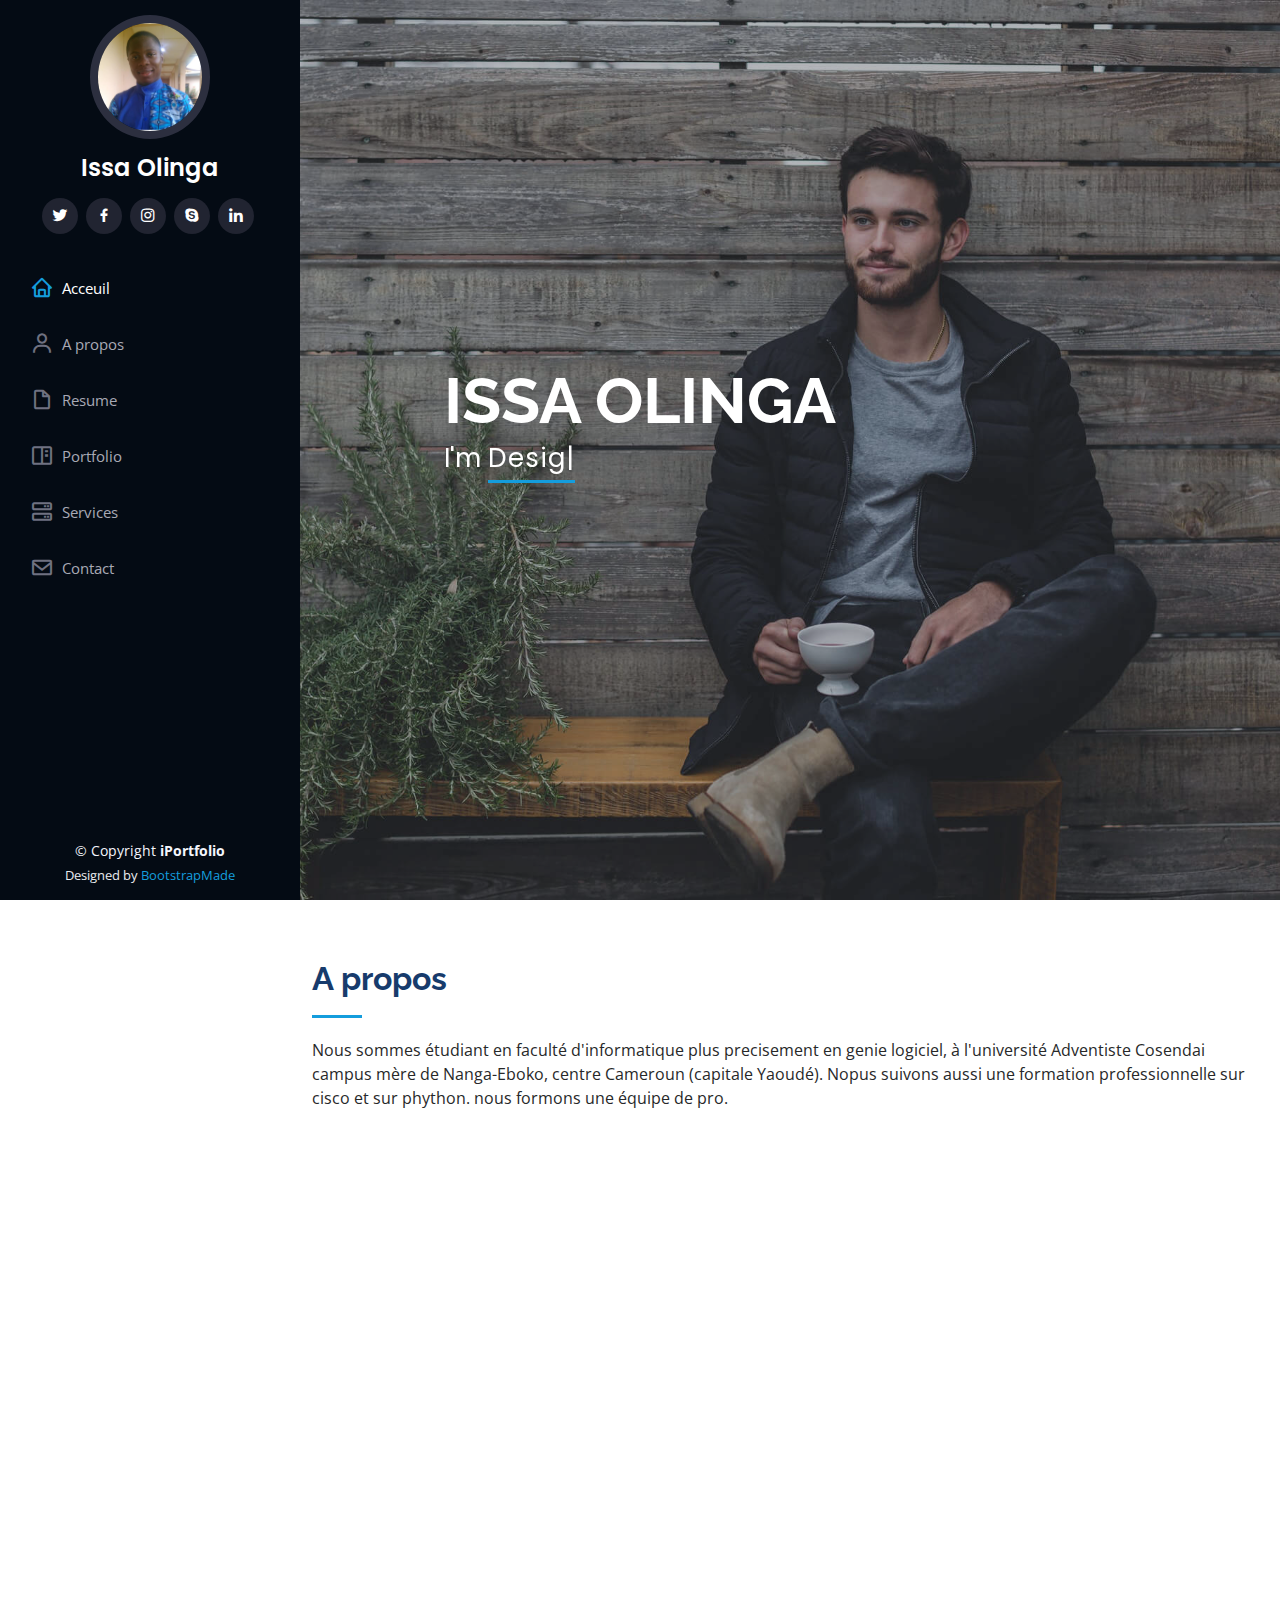
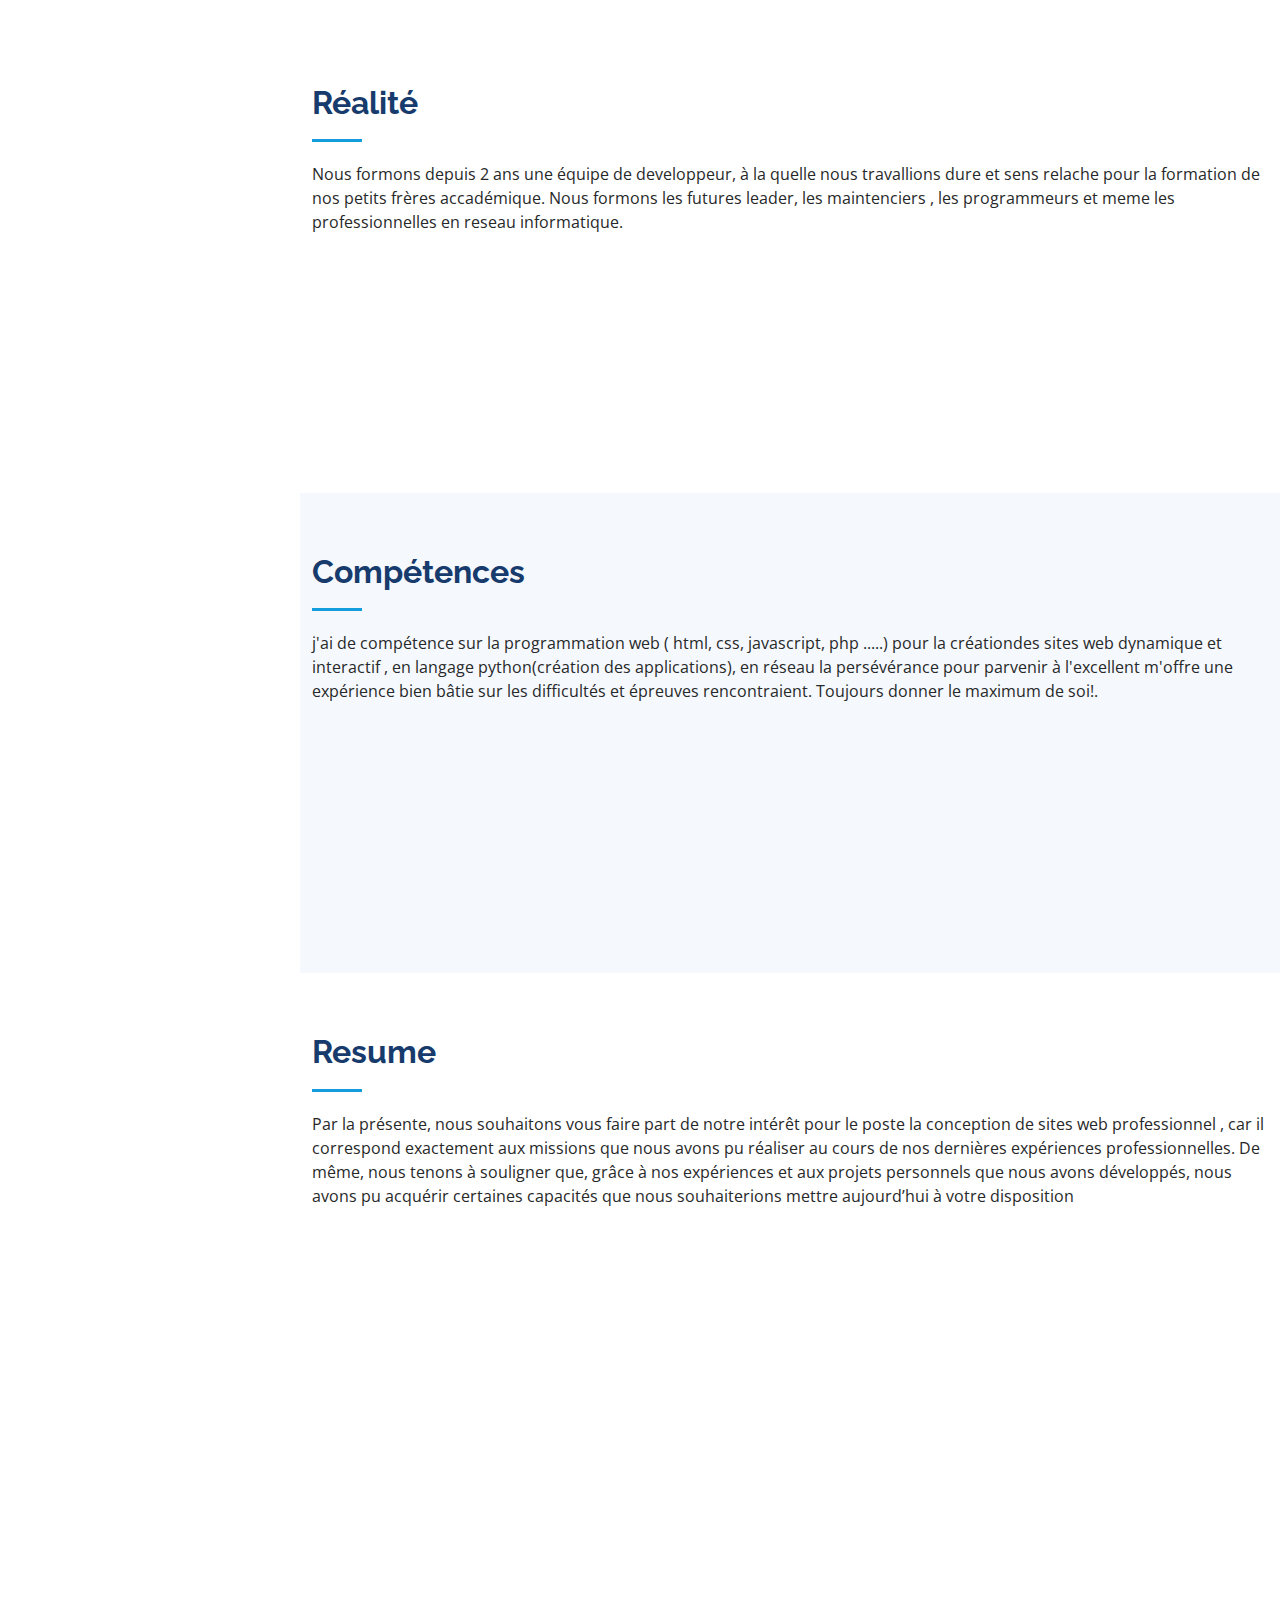
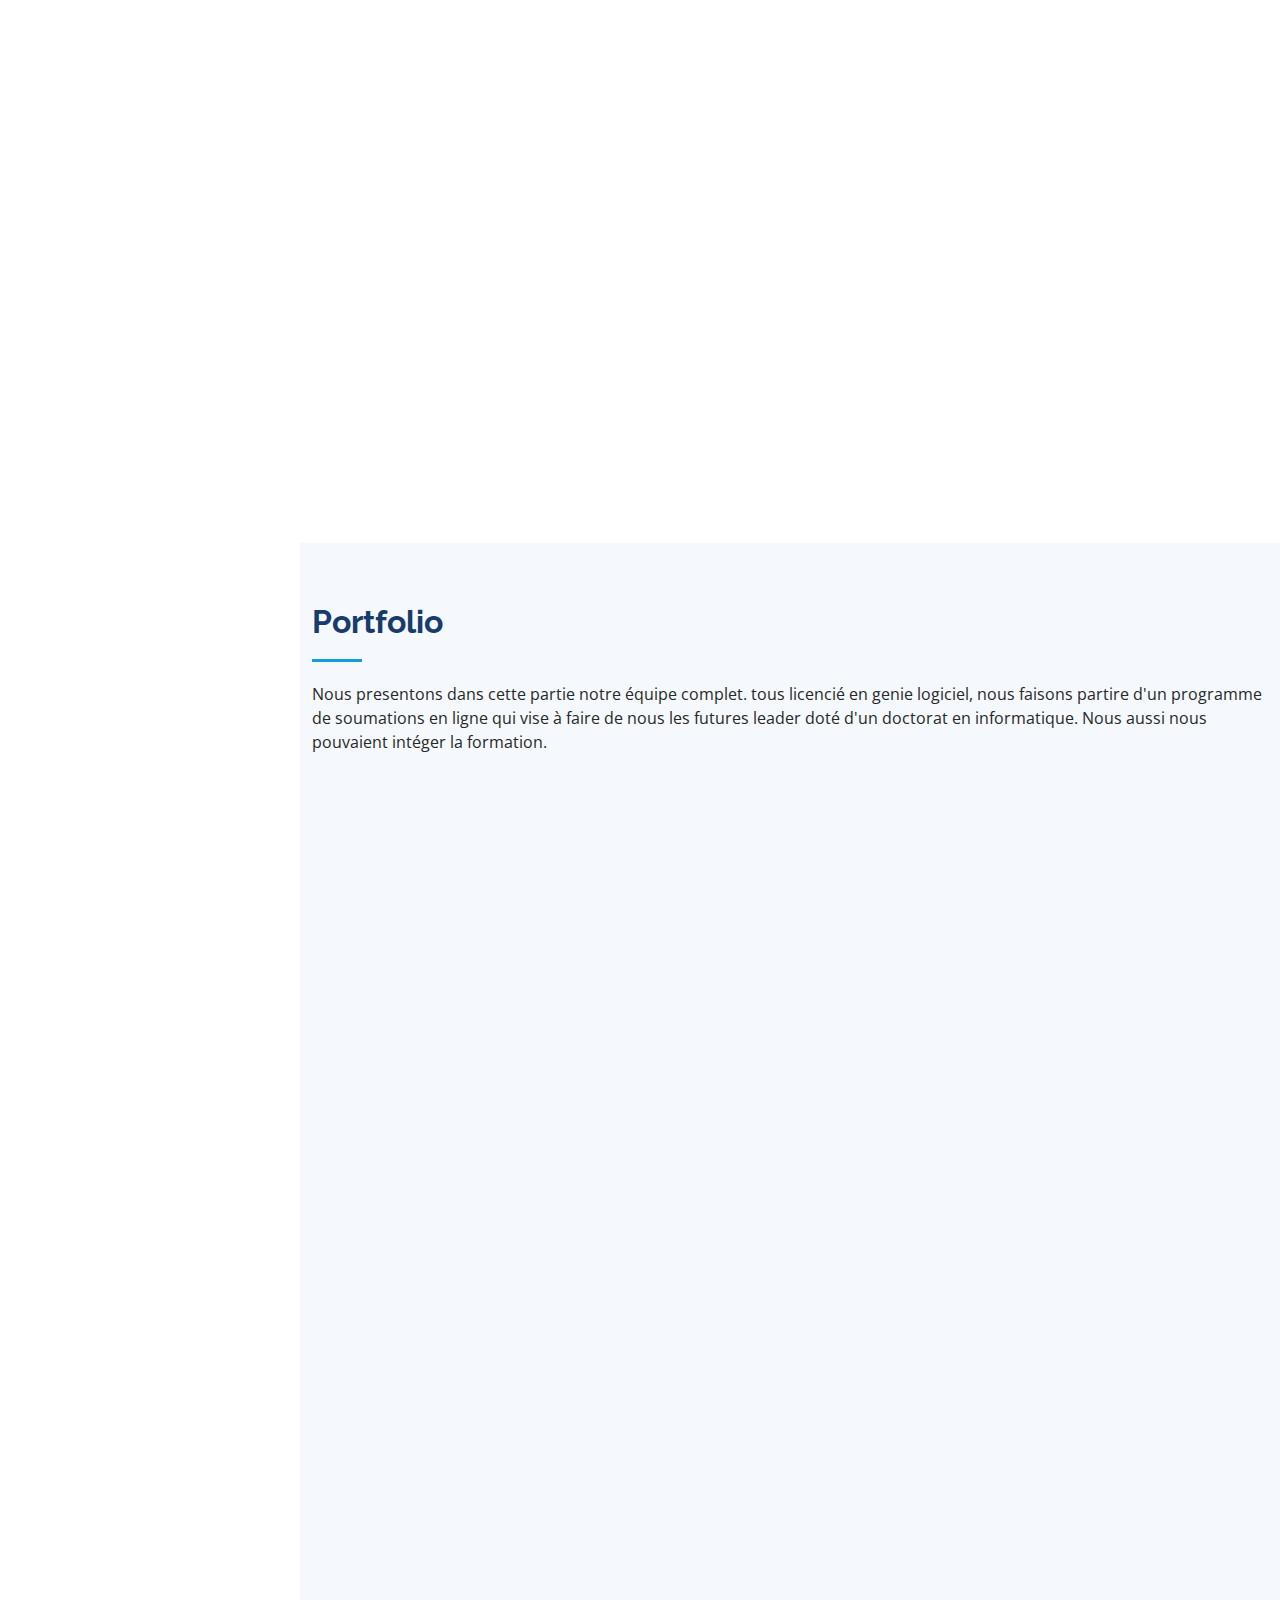
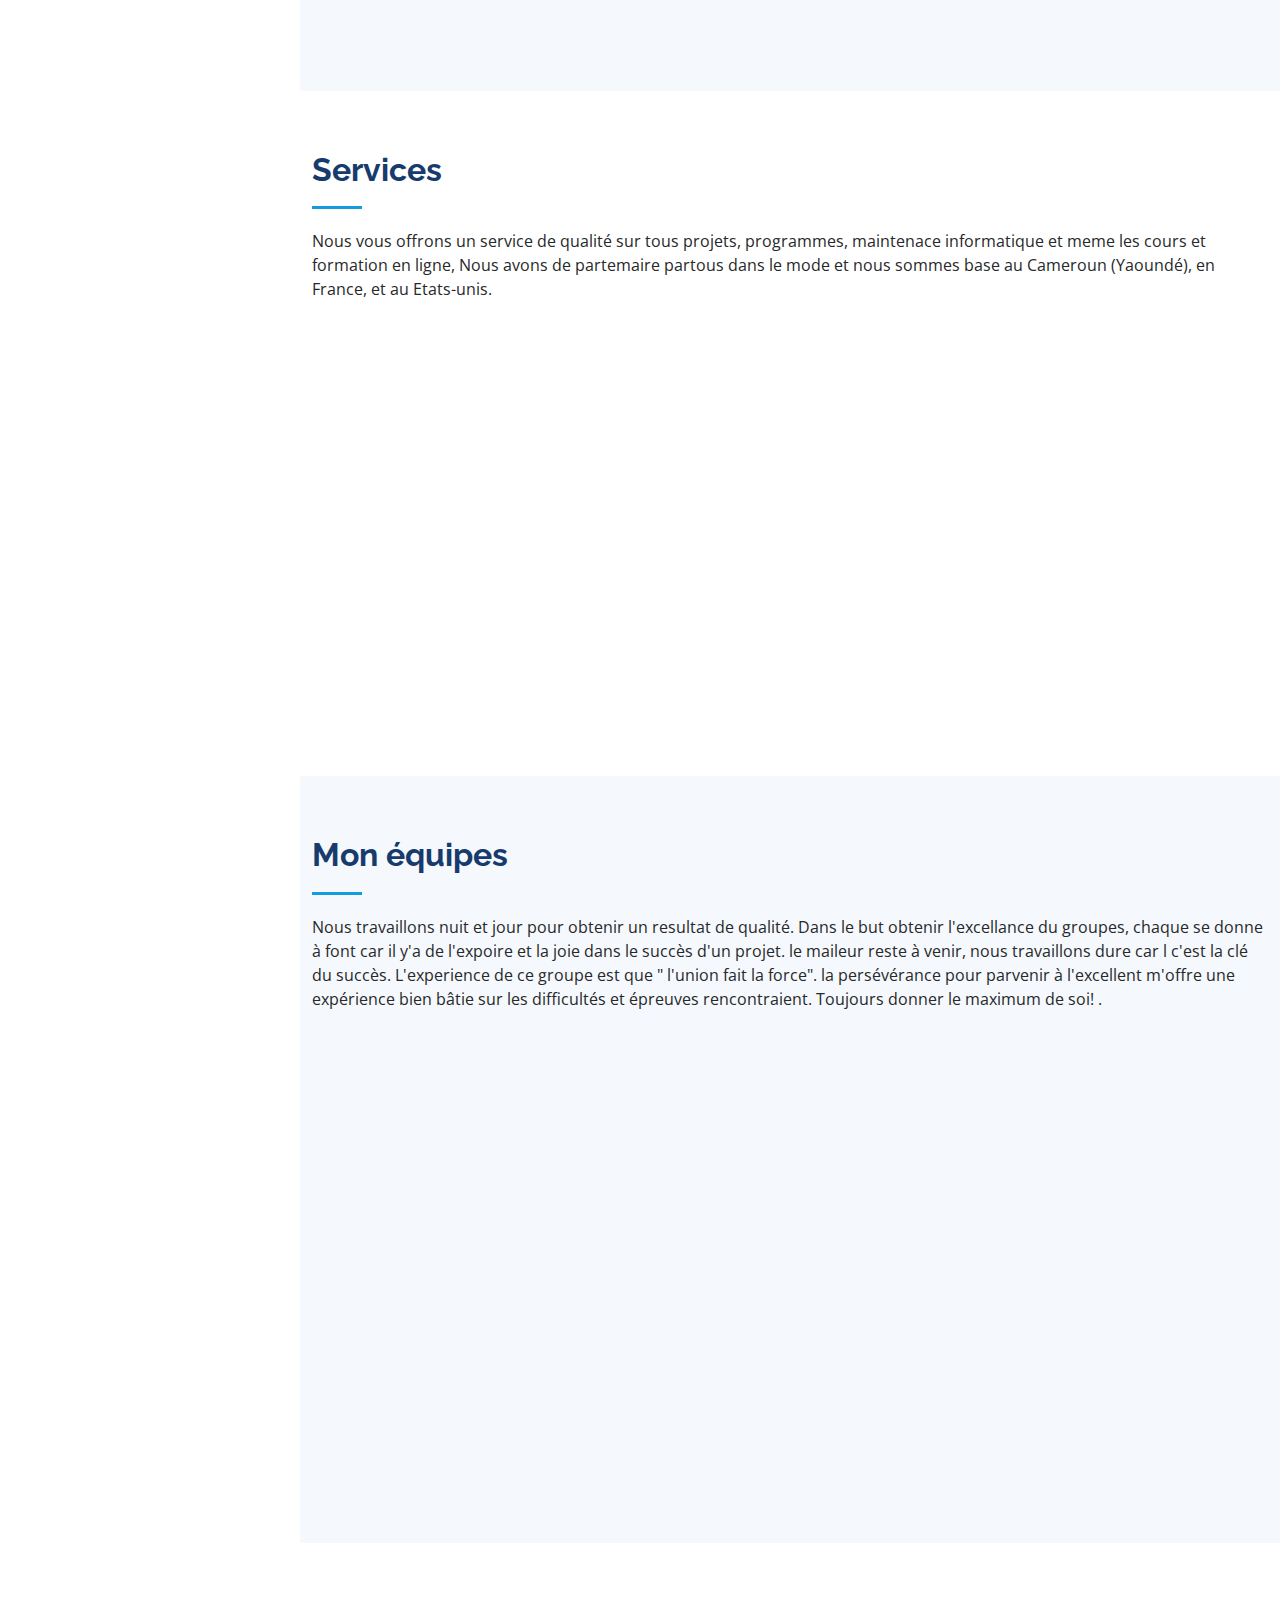
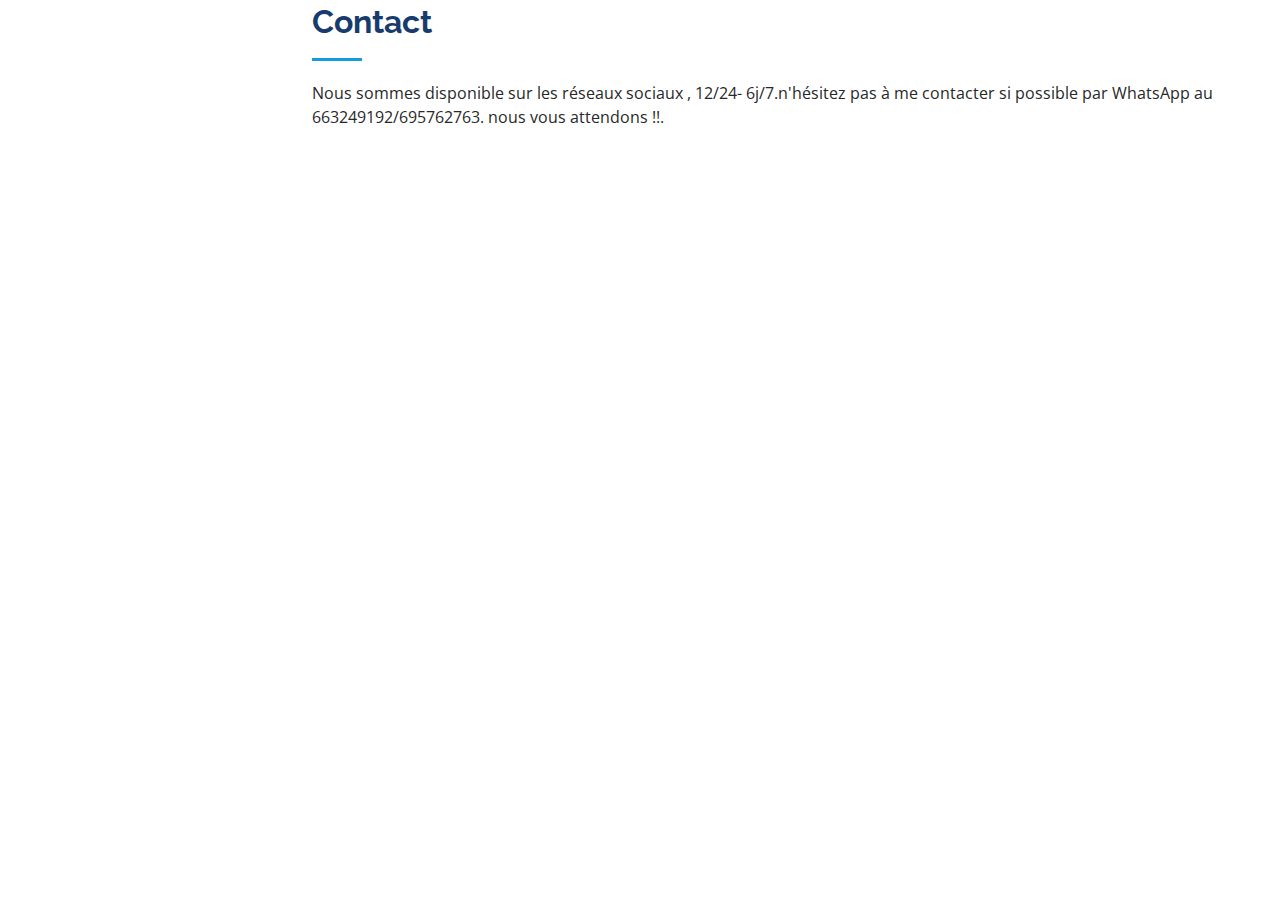
==== commit 056a6368: "footer" ====
--- a/indice.html
+++ b/indice.html
@@ -582,13 +582,13 @@
       </div>
     </section><!-- End Testimonials Section -->
 
-    <!-- ======= Contact Section ======= -->
-    <section id="contact" class="contact">
+   <section id="contact" class="contact">
       <div class="container">
 
         <div class="section-title">
           <h2>Contact</h2>
-          <p>Magnam dolores commodi suscipit. Necessitatibus eius consequatur ex aliquid fuga eum quidem. Sit sint consectetur velit. Quisquam quos quisquam cupiditate. Et nemo qui impedit suscipit alias ea. Quia fugiat sit in iste officiis commodi quidem hic quas.</p>
+          <p> Nous sommes disponible sur les réseaux sociaux , 12/24- 6j/7.n'hésitez pas à me 
+            contacter si possible par WhatsApp au 663249192/695762763. nous vous attendons !!.</p>
         </div>
 
         <div class="row" data-aos="fade-in">
@@ -598,19 +598,19 @@
               <div class="address">
                 <i class="bi bi-geo-alt"></i>
                 <h4>Location:</h4>
-                <p>A108 Adam Street, New York, NY 535022</p>
+                <p>Nanga-Eboko cameroun</p>
               </div>
 
               <div class="email">
                 <i class="bi bi-envelope"></i>
                 <h4>Email:</h4>
-                <p>info@example.com</p>
+                <p>issahermannjunior@gmail.com</p>
               </div>
 
               <div class="phone">
                 <i class="bi bi-phone"></i>
                 <h4>Call:</h4>
-                <p>+1 5589 55488 55s</p>
+                <p>690154721</p>
               </div>
 
               <iframe src="https://www.google.com/maps/embed?pb=!1m14!1m8!1m3!1d12097.433213460943!2d-74.0062269!3d40.7101282!3m2!1i1024!2i768!4f13.1!3m3!1m2!1s0x0%3A0xb89d1fe6bc499443!2sDowntown+Conference+Center!5e0!3m2!1smk!2sbg!4v1539943755621" frameborder="0" style="border:0; width: 100%; height: 290px;" allowfullscreen></iframe>
